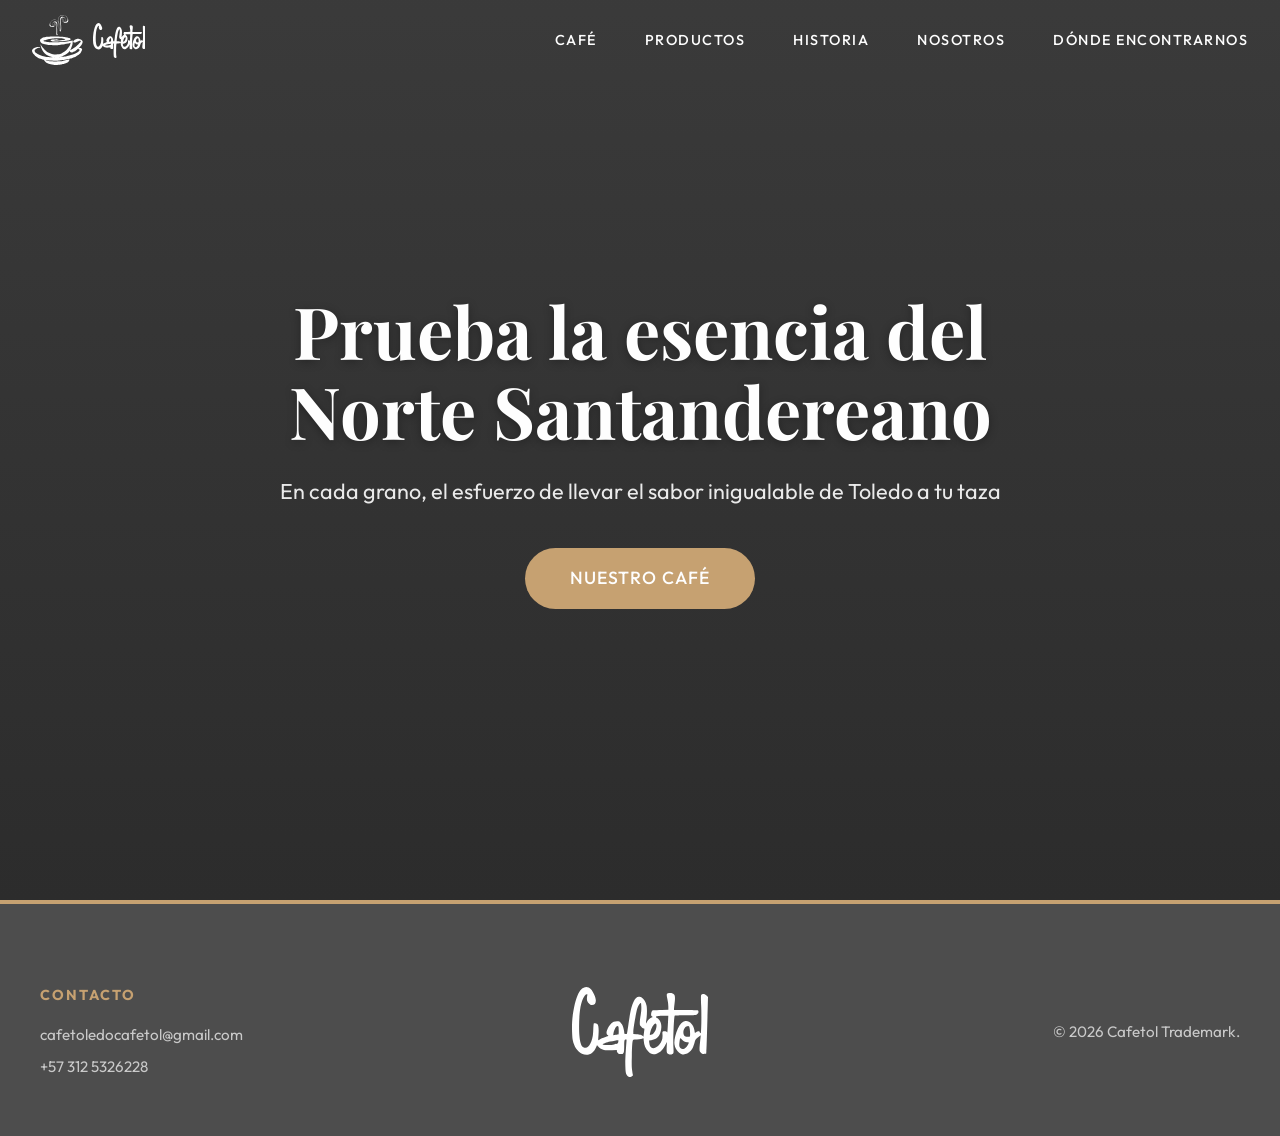
==== index.html @ 8caf1a65 "the whole site lol first commit" ====
<!DOCTYPE html>
<html lang="en">
<head>
    <meta charset="UTF-8">
    <meta name="viewport" content="width=device-width, initial-scale=1.0">
    <title>Cafetol - Inicio</title>
    <meta name="description" content="Discover the premium taste and rich history behind Cafetol coffee.">
    <link rel="preconnect" href="https://fonts.googleapis.com">
    <link rel="preconnect" href="https://fonts.gstatic.com" crossorigin>
    <link href="https://fonts.googleapis.com/css2?family=Outfit:wght@300;400;500;600&family=Playfair+Display:ital,wght@0,400;0,600;1,400&display=swap" rel="stylesheet">
    <link rel="stylesheet" href="styles.css">
</head>
<body>
    <header>
        <div class="header-container">
            <a href="index.html" class="logo">
               <svg class="logo-icon"
   version="1.1"
   id="svg1"
   
   
   viewBox="0 0 430.86771 425.19806"
   sodipodi:docname="vector_icon.svg"
   inkscape:version="1.4 (86a8ad7, 2024-10-11)"
   xmlns:inkscape="http://www.inkscape.org/namespaces/inkscape"
   xmlns:sodipodi="http://sodipodi.sourceforge.net/DTD/sodipodi-0.dtd"
   xmlns="http://www.w3.org/2000/svg"
   xmlns:svg="http://www.w3.org/2000/svg">
  <defs
     id="defs1" />
  <sodipodi:namedview
     id="namedview1"
     pagecolor="#ffffff"
     bordercolor="#000000"
     borderopacity="0.25"
     inkscape:showpageshadow="2"
     inkscape:pageopacity="0.0"
     inkscape:pagecheckerboard="0"
     inkscape:deskcolor="#d1d1d1"
     inkscape:zoom="0.63146779"
     inkscape:cx="323.05686"
     inkscape:cy="314.34699"
     inkscape:window-
     inkscape:window-
     inkscape:window-x="54"
     inkscape:window-y="-8"
     inkscape:window-maximized="1"
     inkscape:current-layer="g1" />
  <g
     inkscape:groupmode="layer"
     inkscape:label="Image"
     id="g1"
     transform="translate(-268.12152,-115.73236)">
    <path
       
       d="m 461,540.48537 c -6.325,-0.41198 -16.76151,-1.69722 -23.19225,-2.85609 -6.43074,-1.15886 -15.42644,-3.28665 -19.99044,-4.72842 -4.56399,-1.44176 -12.11012,-4.38251 -16.76916,-6.535 -4.65904,-2.15248 -8.71335,-4.25998 -9.00957,-4.68333 -0.29622,-0.42334 -2.11358,-1.74295 -4.03858,-2.93246 -1.925,-1.1895 -6.5375,-5.30043 -10.25,-9.1354 -3.7125,-3.83496 -6.75,-7.39537 -6.75,-7.91203 0,-0.51665 0.67238,-1.49739 1.49417,-2.17942 1.21006,-1.00426 4.10982,-0.56435 15.25,2.31348 7.56571,1.95445 17.58083,4.22747 22.25583,5.05117 4.675,0.82371 12.775,2.07998 18,2.79173 5.78302,0.78776 20.06406,1.30038 36.5,1.31018 16.03147,0.01 31.46866,-0.51411 38,-1.28905 6.05,-0.71783 17.525,-2.41988 25.5,-3.78234 7.975,-1.36245 22.6,-4.54734 32.5,-7.07752 9.9,-2.53018 19.37502,-4.80184 21.05559,-5.04812 1.95203,-0.28606 3.50473,0.0934 4.29919,1.05065 0.99876,1.20345 0.92643,2.4681 -0.36741,6.4238 -0.88605,2.70894 -2.4683,6.33506 -3.5161,8.05803 -1.0478,1.72297 -3.83248,4.53897 -6.18818,6.25778 -2.3557,1.71881 -7.43309,4.72256 -11.28309,6.67501 -3.85,1.95245 -11.44676,5.04994 -16.88169,6.88332 -5.43494,1.83337 -16.00994,4.65294 -23.5,6.26571 -7.49007,1.61276 -17.44331,3.40065 -22.11831,3.97308 -4.675,0.57243 -13.225,1.22383 -19,1.44755 -5.775,0.22372 -15.675,0.0697 -22,-0.34231 z m -34.5,-36.96665 c -7.7,-0.46926 -19.85,-1.57279 -27,-2.45229 -7.15,-0.8795 -17.95,-2.52082 -24,-3.64738 -6.05,-1.12655 -14.375,-2.93172 -18.5,-4.01148 -4.125,-1.07976 -11.775,-3.35164 -17,-5.04862 -5.225,-1.69698 -13.86718,-5.24976 -19.20484,-7.89507 -5.33767,-2.6453 -12.31267,-6.63099 -15.5,-8.85708 -3.18734,-2.22609 -7.20043,-5.29415 -8.91797,-6.81792 -1.71755,-1.52377 -4.0578,-4.57049 -5.20056,-6.77049 -1.14276,-2.2 -4.61261,-6.475 -7.71078,-9.5 -3.09817,-3.025 -6.44359,-6.625 -7.43426,-8 -0.99067,-1.375 -3.01466,-4.67717 -4.49776,-7.33816 -1.55189,-2.78442 -2.93327,-7.13188 -3.25422,-10.24166 -0.40262,-3.90103 -0.0542,-6.72184 1.253,-10.14473 1.00306,-2.6265 3.68333,-6.53298 6.00915,-8.75834 2.30915,-2.20941 7.15795,-5.48685 10.77511,-7.28321 3.61717,-1.79635 9.41312,-4.11929 12.8799,-5.16209 3.46678,-1.0428 8.55323,-2.3497 11.30323,-2.90421 2.75,-0.55452 9.05,-1.28969 14,-1.63371 6.49418,-0.45135 9.67407,-0.26472 11.42103,0.6703 1.33157,0.71269 2.60104,1.84171 2.82104,2.50893 0.22487,0.68195 -0.83517,1.47765 -2.42103,1.81729 -1.55157,0.33229 -6.64604,1.74208 -11.32104,3.13285 -4.675,1.39078 -11.875,4.27779 -16,6.41559 -4.125,2.1378 -9.8625,5.9545 -12.75,8.48157 -5.07446,4.44104 -5.24927,4.76762 -5.22804,9.76712 0.0121,2.84485 0.85105,6.99777 1.86437,9.22872 1.01332,2.23094 4.04094,5.94913 6.72804,8.26265 2.69981,2.32446 11.59659,7.52112 19.88563,11.6153 8.25,4.0749 19.725,8.99286 25.5,10.9288 5.775,1.93594 15,4.64144 20.5,6.01222 5.5,1.37079 13.6,3.16329 18,3.98335 4.4,0.82006 11.6,1.9737 16,2.56364 4.4,0.58994 12.275,1.50446 17.5,2.03226 5.225,0.52779 18.05,1.17481 28.5,1.43781 15.36866,0.3868 17.18433,0.30558 9.5,-0.42491 -5.225,-0.49671 -12.875,-1.62803 -17,-2.51405 -4.125,-0.88602 -10.65,-2.52643 -14.5,-3.64535 -3.85,-1.11892 -11.1456,-3.96984 -16.21244,-6.33538 -5.06685,-2.36554 -12.62183,-6.65789 -16.78886,-9.53855 -4.16703,-2.88066 -10.99882,-8.65678 -15.18177,-12.83581 -4.18294,-4.17903 -9.83183,-10.74824 -12.55308,-14.59824 -2.72126,-3.85 -6.89884,-11.05 -9.28351,-16 -2.38468,-4.95 -5.49997,-12.6 -6.92287,-17 -1.4229,-4.4 -3.22501,-11.375 -4.00468,-15.5 -0.77968,-4.125 -1.65239,-9.075 -1.93937,-11 -0.3696,-2.47925 -0.23898,-3.06254 0.44789,-2 0.53332,0.825 3.17721,5.22527 5.87532,9.77839 2.6981,4.55311 7.52863,11.94544 10.7345,16.42739 3.20588,4.48195 10.32887,12.68449 15.82887,18.22785 5.5,5.54337 13.825,12.83676 18.5,16.20753 4.675,3.37078 13.42062,8.66215 19.43472,11.75861 6.01409,3.09645 14.56409,6.77729 19,8.17963 4.4359,1.40233 11.21528,3.23961 15.06528,4.08284 3.85,0.84322 13.3,1.76507 21,2.04856 10.45734,0.38499 16.40395,0.0977 23.5,-1.13543 5.225,-0.90797 12.65,-2.58481 16.5,-3.72632 3.85,-1.14151 11.08117,-3.9808 16.06927,-6.30955 4.9881,-2.32874 12.1881,-6.27299 16,-8.76499 3.8119,-2.49201 10.51797,-7.63599 14.90237,-11.43107 4.38441,-3.79509 11.08009,-10.48739 14.8793,-14.8718 3.7992,-4.3844 9.4632,-11.79664 12.58665,-16.47164 3.12346,-4.675 7.09274,-11.04075 8.82063,-14.14611 1.72788,-3.10536 4.04285,-9.16416 5.14437,-13.46399 1.10151,-4.29984 1.86925,-7.9514 1.70607,-8.11458 -0.16317,-0.16317 -2.11572,0.34512 -4.33899,1.12953 -2.22326,0.78441 -10.95596,3.02101 -19.40598,4.97022 -8.45003,1.94921 -20.98869,4.44819 -27.86369,5.5533 -6.875,1.1051 -16.1,2.47752 -20.5,3.04982 -4.4,0.5723 -14.525,1.71989 -22.5,2.5502 -7.975,0.8303 -25.975,1.78666 -40,2.12523 -16.26575,0.39266 -30.56979,0.19274 -39.5,-0.55209 -7.7,-0.64222 -18.6489,-1.85166 -24.33089,-2.68765 -5.68198,-0.83598 -14.45698,-2.56928 -19.5,-3.85176 -5.04301,-1.28249 -12.87715,-3.7646 -17.4092,-5.51582 -4.53204,-1.75122 -10.36264,-4.61554 -12.95688,-6.36517 -2.85159,-1.92319 -5.97309,-5.28598 -7.89375,-8.50393 -1.74732,-2.92754 -3.46402,-7.11807 -3.81489,-9.31228 -0.35087,-2.19421 -0.18925,-5.64895 0.35916,-7.6772 0.5484,-2.02825 2.34753,-5.32253 3.99805,-7.32063 1.88389,-2.28059 6.08077,-5.13966 11.27468,-7.68074 4.6546,-2.27722 13.08537,-5.21356 19.27372,-6.71281 6.05,-1.46573 17.63349,-3.51904 25.74109,-4.56292 8.1076,-1.04387 25.4326,-2.36795 38.5,-2.94239 16.65301,-0.73207 31.08646,-0.72589 48.25891,0.0206 13.475,0.5858 31.44226,1.74329 39.92725,2.57221 8.48499,0.82892 21.47743,2.39622 28.87209,3.4829 7.39466,1.08667 17.10239,2.88945 21.57275,4.00617 4.47035,1.11672 9.90196,2.71826 12.07024,3.55898 2.16829,0.84072 5.17353,2.40526 6.67832,3.47677 2.38063,1.69515 2.71282,2.56291 2.55766,6.68114 -0.17242,4.57651 -0.33201,4.80923 -4.82837,7.04087 -2.55753,1.26936 -9.30753,3.1452 -15,4.16853 -5.69247,1.02334 -17.32494,2.56302 -25.84994,3.42152 -8.525,0.8585 -23.825,2.00567 -34,2.54926 -10.175,0.54359 -27.05,1.27478 -37.5,1.62487 -14.4565,0.48431 -22.58698,0.2436 -34,-1.00659 -8.25,-0.90372 -15.84696,-1.89985 -16.88213,-2.21364 -1.50723,-0.45688 -1.60683,-0.74488 -0.5,-1.44588 0.76017,-0.48145 2.95713,-0.92284 4.88213,-0.98087 3.5,-0.1055 3.5,-0.1055 0,-1.10546 -1.925,-0.54997 -4.0625,-1.46449 -4.75,-2.03225 -0.6875,-0.56777 -1.25,-1.58386 -1.25,-2.25798 0,-0.67413 1.6875,-1.95639 3.75,-2.84948 2.0625,-0.89308 7.45087,-2.29979 11.97416,-3.12601 4.52329,-0.82623 15.43745,-2.01611 24.2537,-2.64419 8.81625,-0.62807 18.95288,-0.82889 22.52584,-0.44626 4.46733,0.47841 6.4963,1.12019 6.4963,2.05483 0,0.84905 -1.59503,1.55834 -4.25,1.88994 -2.3375,0.29195 -11.37522,0.99327 -20.08383,1.5585 -8.70861,0.56523 -16.58361,1.44729 -17.5,1.96014 -1.44491,0.80863 -1.32465,1.06231 0.90552,1.91024 1.41444,0.53777 9.06444,1.28836 17,1.66797 8.63316,0.41297 20.25226,0.22663 28.92831,-0.46395 7.975,-0.63478 19.45,-1.82481 25.5,-2.6445 6.05,-0.81969 14.4875,-2.41857 18.75,-3.55306 4.2625,-1.13449 7.75,-2.39506 7.75,-2.80128 0,-0.40622 -1.6875,-1.45288 -3.75,-2.32592 -2.0625,-0.87304 -5.325,-2.03328 -7.25,-2.57831 -1.925,-0.54503 -7.85859,-1.747 -13.18575,-2.67104 -8.146,-1.413 -14.58431,-1.60306 -40.5,-1.19558 -19.6897,0.30958 -35.50751,1.075 -43.81425,2.12015 -7.15,0.8996 -18.4,2.54278 -25,3.65151 -6.6,1.10872 -18.75,3.63802 -27,5.62066 -8.25,1.98264 -17.05327,4.63427 -19.56281,5.8925 -2.50955,1.25823 -5.1071,2.94351 -5.77234,3.74507 -1.00593,1.21208 -0.44273,1.81782 3.34604,3.59875 2.50556,1.17776 7.57811,2.76555 11.27234,3.52844 3.69422,0.76289 10.76677,1.8892 15.71677,2.50292 4.95,0.61372 15.525,1.54853 23.5,2.07736 7.975,0.52883 28.70983,0.96818 46.0774,0.97634 17.83697,0.008 41.33426,-0.64406 54,-1.49938 12.33243,-0.83281 28.0476,-2.19552 34.9226,-3.02825 6.875,-0.83272 17.9,-2.41349 24.5,-3.51281 6.6,-1.09933 16.275,-3.10143 21.5,-4.44911 5.225,-1.34768 10.5855,-2.75709 11.91223,-3.13203 2.41223,-0.6817 2.41223,-0.6817 1.77007,11.26108 -0.35319,6.56853 -1.36486,15.75255 -2.24816,20.40893 -0.8833,4.65638 -2.86742,12.10667 -4.40915,16.5562 -1.54173,4.44952 -4.74634,12.32458 -7.12135,17.50012 -2.37501,5.17554 -5.35557,11.09758 -6.62347,13.16008 -1.26789,2.0625 -2.06338,3.75 -1.76775,3.75 0.29563,0 3.76677,-1.62623 7.71365,-3.61385 3.94688,-1.98762 10.79814,-5.85704 15.22504,-8.59873 4.42689,-2.74169 11.19889,-7.28404 15.04889,-10.09411 3.85,-2.81008 10.15,-7.75125 14,-10.98039 3.85,-3.22914 13.21631,-12.02305 20.81403,-19.54204 7.59772,-7.51899 14.73051,-15.14729 15.85066,-16.95178 1.35198,-2.17797 1.82531,-4.12281 1.40803,-5.78537 -0.34572,-1.37746 -1.68034,-2.90435 -2.96584,-3.3931 -1.34751,-0.51232 -3.98234,-0.51864 -6.22207,-0.0149 -2.13664,0.48053 -9.23577,3.41763 -15.77583,6.52689 -7.17428,3.41078 -14.92852,6.28128 -19.54867,7.23662 -6.5748,1.35952 -8.33322,1.39429 -12.43504,0.24585 -2.89815,-0.81143 -5.38426,-2.26381 -6.3202,-3.69223 -1.326,-2.02373 -1.3544,-2.80953 -0.20211,-5.59141 0.73739,-1.78022 2.90265,-4.96564 4.81168,-7.07871 1.90903,-2.11307 5.40455,-5.17228 7.76781,-6.79825 2.36326,-1.62597 7.114,-4.01084 10.55719,-5.29971 3.4432,-1.28888 8.99562,-2.65568 12.33871,-3.03735 4.58042,-0.52293 8.21362,-0.18682 14.74292,1.36389 4.76551,1.13181 10.80526,3.15204 13.42165,4.48941 2.61639,1.33737 6.72814,4.13175 9.1372,6.20974 2.40907,2.07798 4.99657,5.25351 5.75,7.05673 0.75344,1.80322 1.36501,4.98053 1.35906,7.0607 -0.006,2.08016 -0.64163,5.86045 -1.4126,8.40063 -0.77098,2.54019 -2.38716,6.59019 -3.59151,9 -1.20435,2.40982 -4.20141,7.38782 -6.66013,11.06223 -2.45871,3.6744 -8.03838,10.49429 -12.39927,15.15531 -7.92889,8.47458 -7.92889,8.47458 -2.02645,7.93937 3.24634,-0.29437 7.53168,-0.22957 9.52299,0.14401 1.9913,0.37357 5.175,2.04404 7.07488,3.71216 1.89988,1.66811 3.88615,4.59685 4.41393,6.50831 0.68967,2.49779 0.58262,4.54382 -0.38059,7.27384 -0.7371,2.08916 -2.50798,6.35156 -3.9353,9.472 -1.42732,3.12044 -2.59513,5.94055 -2.59513,6.2669 0,0.32636 -1.99008,3.38222 -4.42239,6.7908 -2.43231,3.40858 -7.06492,8.64073 -10.29467,11.62699 -3.22976,2.98626 -9.67718,7.95623 -14.32761,11.04438 -4.65043,3.08814 -11.60533,7.19507 -15.45533,9.1265 -3.85,1.93143 -10.375,4.89641 -14.5,6.58884 -4.125,1.69243 -11.325,4.46476 -16,6.16074 -4.675,1.69597 -15.025,4.81251 -23,6.92564 -7.975,2.11312 -17.875,4.55367 -22,5.42343 -4.125,0.86976 -12.675,2.47494 -19,3.56707 -6.325,1.09212 -14.875,2.45845 -19,3.03628 -4.125,0.57783 -15.07898,1.73009 -24.34218,2.56058 -9.2632,0.83049 -27.4882,1.69891 -40.5,1.92981 -13.0118,0.2309 -29.95782,0.0359 -37.65782,-0.43337 z m 64.76903,-28.65627 c -0.67703,-0.27392 -2.02703,-0.2906 -3,-0.0371 -0.97297,0.25354 -0.41903,0.47766 1.23097,0.49804 1.65,0.0204 2.44606,-0.18707 1.76903,-0.46099 z m 38.51366,-3.85582 c 9.50548,-1.33589 23.91827,-3.78818 32.02842,-5.44955 8.11015,-1.66136 22.0051,-5.02871 30.87767,-7.483 8.87257,-2.45429 21.68478,-6.56782 28.47158,-9.14119 6.7868,-2.57337 15.93964,-6.47599 20.33964,-8.67248 4.4,-2.19649 10.925,-5.89626 14.5,-8.22171 3.575,-2.32546 8.46515,-6.20635 10.86701,-8.62421 2.40185,-2.41785 4.98935,-5.84415 5.75,-7.61398 0.76064,-1.76984 1.38299,-3.44578 1.38299,-3.72432 0,-0.27855 -1.4625,-1.24564 -3.25,-2.1491 -1.7875,-0.90346 -4.2625,-2.56845 -5.5,-3.69999 -1.2375,-1.13154 -2.25,-2.90708 -2.25,-3.94565 0,-1.48397 -1.35823,-0.73604 -6.34309,3.49292 -3.48869,2.95967 -10.12619,8.09384 -14.75,11.40926 -4.6238,3.31542 -11.37706,7.67311 -15.00725,9.68376 -3.63018,2.01066 -9.21313,4.55467 -12.40655,5.65337 -3.19342,1.09869 -7.64826,1.96339 -9.89966,1.92155 -2.2514,-0.0418 -5.66845,-0.6333 -7.59345,-1.31435 -2.2928,-0.81117 -4.11965,-2.42328 -5.29653,-4.67392 -1.23057,-2.35331 -1.63375,-4.69579 -1.2798,-7.43565 0.44111,-3.41465 0.33817,-3.7224 -0.70347,-2.10303 -0.67111,1.04333 -3.73135,5.09333 -6.80054,9 -3.06918,3.90666 -7.78327,9.06528 -10.47574,11.46359 -2.69248,2.39831 -7.60633,6.28094 -10.91967,8.62807 -3.31334,2.34712 -9.84925,6.2952 -14.52425,8.77351 -4.675,2.47831 -13.675,6.40267 -20,8.72079 -6.325,2.31812 -16.45,5.30381 -22.5,6.63486 -11,2.4201 -11,2.4201 -1.5,1.85972 5.225,-0.30821 17.27721,-1.65338 26.78269,-2.98927 z M 592,416.01839 c 0,-0.275 -0.225,-0.5 -0.5,-0.5 -0.275,0 -0.5,0.225 -0.5,0.5 0,0.275 0.225,0.5 0.5,0.5 0.275,0 0.5,-0.225 0.5,-0.5 z m -112.27628,-127.75 c -0.9122,-0.6875 -2.43611,-3.05 -3.38647,-5.25 -1.31658,-3.04778 -1.82493,-7.72817 -2.13542,-19.66095 -0.29239,-11.23685 0.21574,-22.2102 1.79871,-38.84478 1.27841,-13.43395 1.93298,-25.35184 1.55648,-28.33905 -0.35736,-2.83537 -1.86638,-7.39343 -3.35338,-10.12901 -1.78261,-3.2794 -4.0663,-5.74361 -6.70364,-7.23355 -2.2,-1.24287 -5.40592,-2.26717 -7.12427,-2.27621 -1.71835,-0.009 -4.98803,0.64112 -7.26594,1.44481 -2.27791,0.8037 -5.68576,2.639 -7.57298,4.07846 -1.95921,1.49436 -4.13973,4.47213 -5.08253,6.94082 -0.93262,2.44204 -1.35677,5.25134 -0.97462,6.45537 0.37212,1.17246 1.62629,3.01652 2.78703,4.09792 1.28935,1.20121 3.49604,1.96021 5.67187,1.95085 1.95879,-0.008 4.06661,-0.34592 4.68403,-0.75 0.61742,-0.40407 2.71697,-3.91058 4.66566,-7.79224 1.94869,-3.88166 4.20835,-7.60969 5.02146,-8.28452 1.18416,-0.98276 1.79052,-0.91483 3.04666,0.3413 0.86254,0.86254 2.0327,3.24058 2.60037,5.28452 0.56766,2.04394 1.03462,4.4488 1.03768,5.34413 0.003,0.89533 -0.63778,3.14533 -1.4241,5 -0.78633,1.85467 -3.82383,5.71698 -6.75,8.58292 -3.1618,3.09671 -7.14603,5.85561 -9.82032,6.80015 -2.475,0.87414 -7.425,1.63292 -11,1.68617 -3.575,0.0533 -8.49278,-0.51459 -10.92841,-1.26188 -2.43562,-0.74729 -5.89333,-2.82364 -7.68379,-4.6141 -2.32925,-2.32925 -3.45176,-4.56486 -3.94562,-7.85813 -0.37962,-2.53151 -0.1872,-7.1588 0.4276,-10.28287 0.6148,-3.12407 2.77843,-8.93254 4.80807,-12.9077 2.02963,-3.97516 5.59505,-9.40505 7.92314,-12.06641 2.32809,-2.66136 6.86003,-6.23908 10.07097,-7.9505 3.21094,-1.71141 8.90662,-3.64602 12.65707,-4.29913 5.27409,-0.91845 8.21822,-0.91676 12.99498,0.007 3.3968,0.65721 8.70383,2.31889 11.79342,3.69261 3.08959,1.37373 7.43352,4.37551 9.65319,6.67062 2.21966,2.29511 4.97932,5.96626 6.13257,8.15812 1.15324,2.19185 2.09681,4.62935 2.09681,5.41666 0,0.78732 0.24643,1.18505 0.54761,0.88387 0.30119,-0.30119 -0.64113,-5.21369 -2.09404,-10.91667 -1.73712,-6.81854 -2.65867,-13.1413 -2.69134,-18.46524 -0.0407,-6.62765 0.41361,-9.10814 2.50445,-13.67515 1.40478,-3.06842 4.45895,-7.64543 6.78705,-10.17113 2.43897,-2.64597 6.82099,-5.82673 10.3396,-7.50518 3.35867,-1.60216 9.07377,-3.45917 12.70023,-4.12671 4.84988,-0.89273 8.44653,-0.93867 13.60044,-0.17372 3.85379,0.57198 9.58419,2.30195 12.73421,3.84437 3.48709,1.70746 7.81965,5.06436 11.07652,8.58215 2.94205,3.17777 7.14602,9.36774 9.34216,13.75548 2.19613,4.38775 4.53001,10.56464 5.1864,13.72643 0.90931,4.38011 0.91932,6.97353 0.0421,10.89349 -0.73192,3.27054 -2.13934,6.06883 -3.86336,7.6813 -1.49161,1.3951 -4.28701,3.37369 -6.21201,4.39689 -2.66611,1.41712 -5.6443,1.86006 -12.5,1.85911 -7.20822,-0.001 -9.97008,-0.4478 -13.87264,-2.24422 -2.67996,-1.23363 -7.11834,-4.56067 -9.86307,-7.39343 -2.74473,-2.83275 -5.61454,-6.64419 -6.37736,-8.46986 C 522.62412,161.07635 522,158.20024 522,156.51067 c 0,-1.68958 0.89357,-4.8235 1.98571,-6.96427 1.09214,-2.14077 2.382,-4.13724 2.86635,-4.43658 0.48436,-0.29935 1.57739,0.23262 2.42898,1.18215 0.85158,0.94953 3.2227,5.21392 5.26916,9.47642 3.16646,6.5953 4.11037,7.77317 6.33532,7.90552 1.43796,0.0855 3.73948,0.0696 5.11448,-0.0354 1.375,-0.10503 3.5125,-1.32511 4.75,-2.71128 1.2711,-1.42382 2.25,-3.82286 2.25,-5.51422 0,-1.64664 -0.65201,-4.25475 -1.44892,-5.79579 -0.7969,-1.54104 -2.99959,-4.16341 -4.89487,-5.82748 -1.89527,-1.66407 -5.5146,-3.81561 -8.04296,-4.7812 -2.99901,-1.14534 -6.01516,-1.56541 -8.67664,-1.20843 -2.24379,0.30096 -5.83856,1.7112 -7.98836,3.13388 -2.14981,1.42267 -4.83639,4.40503 -5.97019,6.62745 -1.1338,2.22243 -2.50722,6.45215 -3.05204,9.39939 -0.75633,4.09132 -0.47575,10.64416 1.1864,27.70811 1.19735,12.29222 2.22438,30.2245 2.28229,39.8495 0.0877,14.58341 -0.20578,18.44749 -1.76119,23.18511 -1.02657,3.12681 -2.89159,6.64816 -4.1445,7.82521 -1.25292,1.17705 -2.48828,1.76875 -2.74527,1.31488 -0.25698,-0.45386 -0.75257,-2.02107 -1.10132,-3.48267 -0.48068,-2.01455 -1.10315,-2.53481 -2.57291,-2.15046 -1.58528,0.41456 -2.14802,-0.2699 -3.08607,-3.75355 -0.78468,-2.91407 -0.93139,-9.34526 -0.46422,-20.34954 0.41338,-9.73735 0.24644,-20.62897 -0.42288,-27.58898 -0.60825,-6.325 -1.47054,-12.83844 -1.9162,-14.4743 -0.60536,-2.22207 -0.83037,-0.9575 -0.88966,5 -0.0571,5.73718 -1.12378,12.04214 -3.80221,22.4743 -3.72283,14.5 -3.72283,14.5 -4.22946,41.5 -0.27865,14.85 -0.90774,27.77074 -1.39798,28.71276 -0.49024,0.94202 -1.50585,1.47695 -2.25692,1.18874 -0.86612,-0.33236 -1.75587,0.59562 -2.43272,2.53724 -0.58694,1.68369 -1.22956,3.06126 -1.42805,3.06126 -0.19849,0 -1.10724,-0.5625 -2.01943,-1.25 z m 8.18403,-32.25 c -0.0475,-11.55 0.42794,-24.15 1.05644,-28 0.6285,-3.85 2.32972,-11.5 3.78048,-17 1.81231,-6.87067 2.65522,-12.65994 2.69358,-18.5 0.038,-5.78185 -0.52977,-10.18256 -1.77541,-13.76154 -1.114,-3.20077 -3.74872,-7.35957 -6.72693,-10.61821 -3.027,-3.31202 -6.9073,-6.25771 -10.1658,-7.71727 -4.51674,-2.02316 -6.84258,-2.35824 -16.27011,-2.34396 -9.73228,0.0147 -11.63386,0.31511 -16.5,2.60637 -3.025,1.42434 -7.3,4.1689 -9.5,6.09902 -2.2,1.93012 -5.45444,5.93129 -7.23208,8.89149 -1.77765,2.96019 -3.70035,7.8486 -4.27267,10.86313 -0.57231,3.01453 -0.74238,7.50597 -0.37791,9.98097 0.50826,3.45149 1.62029,5.45989 4.77266,8.61972 3.14283,3.15027 5.35702,4.3857 9.40922,5.25 2.91457,0.62165 6.30753,1.13028 7.5399,1.13028 1.23238,0 4.82642,-0.6735 7.98676,-1.49667 3.16034,-0.82316 7.06276,-2.47013 8.67205,-3.65992 1.60928,-1.1898 3.61809,-3.62181 4.46402,-5.40447 0.84593,-1.78266 1.53805,-4.42515 1.53805,-5.87219 0,-1.44705 -0.67504,-4.2466 -1.5001,-6.22123 -1.2364,-2.95913 -1.75413,-3.37942 -2.9452,-2.39092 -0.7948,0.65962 -2.20111,3.52719 -3.12514,6.37236 -0.92403,2.84517 -2.5802,6.16219 -3.68039,7.37116 -1.10018,1.20897 -3.29226,2.48189 -4.87129,2.8287 -1.57903,0.34681 -4.3526,0.14158 -6.1635,-0.45607 -1.82071,-0.60089 -4.05737,-2.38138 -5.00347,-3.98299 -0.941,-1.59299 -1.71091,-4.08234 -1.71091,-5.53189 0,-1.44955 0.90122,-4.40209 2.00271,-6.56119 1.1015,-2.15911 3.914,-5.79552 6.25,-8.08092 2.33601,-2.2854 6.20898,-5.04374 8.60659,-6.12966 2.41387,-1.09327 6.44362,-1.95825 9.02981,-1.93821 2.56878,0.0199 5.79227,0.46267 7.16332,0.98394 1.37105,0.52127 3.88426,2.37097 5.58491,4.11043 1.70065,1.73947 3.82797,5.44118 4.72737,8.22604 1.0214,3.16256 1.63529,8.4686 1.63529,14.13423 0,4.98898 -0.94618,17.4248 -2.10263,27.63517 -1.51693,13.39315 -1.99169,22.60332 -1.70437,33.0643 0.34258,12.47306 0.70266,15.0812 2.57589,18.65775 1.1977,2.28677 2.75217,4.35385 3.45437,4.59353 0.72367,0.247 1.60034,-0.68771 2.02376,-2.15776 0.41086,-1.42644 0.70819,-12.04352 0.66073,-23.59352 z m 19.86544,-11.64791 c 1.52107,-2.95573 2.62478,-7.5169 3.22376,-13.32252 0.54568,-5.28898 0.54818,-13.90209 0.006,-21.48506 -0.49752,-6.96137 -1.64814,-18.70671 -2.55693,-26.10077 -1.07736,-8.76552 -1.49105,-17.61957 -1.18882,-25.44374 0.30505,-7.89739 1.00793,-13.23249 2.05588,-15.605 0.8758,-1.98274 3.14998,-4.97261 5.05375,-6.64414 1.90377,-1.67153 5.13123,-3.59024 7.17214,-4.2638 2.16584,-0.71479 5.60257,-0.96535 8.2548,-0.60182 2.49924,0.34256 6.53685,1.79068 8.97247,3.21805 2.43562,1.42737 6.21988,4.44122 8.40947,6.69744 2.1896,2.25623 4.65825,5.41173 5.4859,7.01224 0.82766,1.6005 1.50483,4.83089 1.50483,7.17865 0,2.34775 -0.57575,5.19056 -1.27944,6.31734 -0.70369,1.12679 -2.33737,2.53073 -3.63039,3.11987 -1.29302,0.58914 -4.06909,1.07117 -6.16903,1.07117 -2.25447,0 -4.82043,-0.78844 -6.26563,-1.92524 -1.34615,-1.05888 -3.69558,-5.10626 -5.22095,-8.99419 -1.52538,-3.88792 -3.1941,-7.32895 -3.70828,-7.64673 -0.51417,-0.31778 -1.60043,1.01515 -2.41391,2.96207 -0.81347,1.94692 -1.47736,5.2418 -1.4753,7.32197 0.002,2.08016 0.88449,5.22661 1.96096,6.99209 1.07647,1.76549 3.73518,4.38658 5.90823,5.82464 2.29807,1.52079 6.6606,3.07878 10.42771,3.72406 4.93849,0.84593 7.79465,0.81447 12.02595,-0.13245 3.05209,-0.68303 6.99831,-2.22835 8.76938,-3.43405 1.77108,-1.20569 4.14049,-3.43452 5.26538,-4.95294 1.40966,-1.90285 2.17332,-4.77232 2.45741,-9.23385 0.31908,-5.01105 -0.12209,-7.9979 -1.95329,-13.22423 -1.8778,-5.35934 -3.63052,-8.04373 -8.50174,-13.02089 -4.0467,-4.13471 -8.13303,-7.16288 -12,-8.89257 -4.43306,-1.98291 -8.07415,-2.74453 -14.92336,-3.12157 -6.78436,-0.37347 -10.53676,-0.0693 -14.94123,1.2111 -3.23487,0.94041 -7.78602,3.02011 -10.11366,4.62157 -2.32764,1.60145 -5.62572,4.60137 -7.32908,6.66647 -1.70335,2.06511 -4.05688,6.22974 -5.23006,9.25474 -1.59703,4.11787 -2.14178,7.76166 -2.16776,14.5 -0.0266,6.90231 0.70511,11.91345 3.13941,21.5 1.74576,6.875 3.62147,15.65 4.16825,19.5 0.54678,3.85 1.00306,16.97569 1.01395,29.16821 0.0109,12.19252 0.30025,22.89904 0.64302,23.79226 0.34276,0.89323 1.12132,1.45802 1.73012,1.25508 0.6088,-0.20293 2.14774,-2.39149 3.41986,-4.86346 z"
       id="path1"
       sodipodi:nodetypes="[base64]" />
  </g>
</svg>
               <svg class="logo-text-filled-svg"
   version="1.1"
   id="svg1"
   
   
   viewBox="0 0 421.08679 280.25742"
   sodipodi:docname="logo_filled.png"
   inkscape:version="1.4 (86a8ad7, 2024-10-11)"
   xmlns:inkscape="http://www.inkscape.org/namespaces/inkscape"
   xmlns:sodipodi="http://sodipodi.sourceforge.net/DTD/sodipodi-0.dtd"
   xmlns="http://www.w3.org/2000/svg"
   xmlns:svg="http://www.w3.org/2000/svg">
  <defs
     id="defs1" />
  <sodipodi:namedview
     id="namedview1"
     pagecolor="#ffffff"
     bordercolor="#000000"
     borderopacity="0.25"
     inkscape:showpageshadow="2"
     inkscape:pageopacity="0.0"
     inkscape:pagecheckerboard="0"
     inkscape:deskcolor="#d1d1d1"
     inkscape:zoom="1.2953721"
     inkscape:cx="193.76672"
     inkscape:cy="123.13064"
     inkscape:window-
     inkscape:window-
     inkscape:window-x="54"
     inkscape:window-y="-8"
     inkscape:window-maximized="1"
     inkscape:current-layer="g1" />
  <g
     inkscape:groupmode="layer"
     inkscape:label="Image"
     id="g1"
     transform="translate(-48.12318,-9.9993268)">
    <path
       
       d="m 220.10044,286.76413 c -5.19347,-5.51787 -6.26841,-10.44644 -6.84202,-31.37065 -0.45412,-16.56553 0.56051,-38.77431 3.3922,-74.25 0.6133,-7.68349 0.59807,-7.74987 -1.77516,-7.73469 -4.57331,0.0293 -4.7116,0.57551 -5.06101,19.99255 -0.29785,16.55142 -0.54997,18.85946 -2.40235,21.99214 -2.01714,3.41132 -2.22857,3.49965 -8.34425,3.48633 -5.80983,-0.0127 -6.48993,-0.2546 -9.18042,-3.26578 -1.85477,-2.07586 -2.90575,-4.34961 -2.90575,-6.28651 v -3.03441 l -14.79318,0.68885 c -23.24885,1.08261 -33.30844,-1.5507 -42.01756,-10.99898 -2.32675,-2.52423 -4.38505,-4.5895 -4.574,-4.5895 -0.18895,0 -1.14998,2.1375 -2.13562,4.75 -8.19066,21.70987 -26.25081,30.51573 -44.66249,21.77677 C 64.64646,211.20293 54.41599,195.88913 50.38859,175.39348 48.1888,164.19861 47.38729,130.66767 48.90121,113.16945 51.72225,80.563319 59.49046,47.136795 68.27626,29.798865 78.6818,9.264516 94.58369,4.064429 106.7865,17.205609 c 7.22333,7.778787 15.19518,26.044201 15.19518,34.815779 0,9.35376 -4.21998,14.372092 -12.08566,14.372092 -4.25351,0 -5.01566,-0.400911 -9.13582,-4.805692 -6.8001,-7.269859 -7.85633,-12.684203 -5.15873,-26.444308 0.44385,-2.264045 0.18522,-2.75 -1.46361,-2.75 -7.96449,0 -17.10697,21.218213 -21.11307,49 -2.86752,19.88591 -3.82429,58.24385 -1.98298,79.5 1.89093,21.82895 5.67202,33.30238 12.0466,36.55445 6.39546,3.26272 10.32355,2.64108 15.31691,-2.42399 5.08374,-5.15674 8.53487,-12.05889 12.12244,-24.24452 2.19843,-7.46719 2.74054,-11.85877 3.39537,-27.50547 0.42858,-10.24074 1.12543,-19.17967 1.54854,-19.86428 1.20552,-1.95057 8.43944,-0.54131 11.15362,2.17288 3.78216,3.78216 4.94355,15.3044 3.4724,34.44991 -0.65975,8.58595 -0.98166,15.8287 -0.71535,16.09501 0.2663,0.26631 1.7476,-0.40614 3.29176,-1.49431 4.61061,-3.24911 10.31581,-5.84131 19.30758,-8.77256 4.675,-1.52401 8.64368,-2.88375 8.81929,-3.02164 0.67449,-0.52964 -2.35849,-4.44548 -3.44321,-4.44548 -1.24071,0 -2.3407,-3.15453 -2.36243,-6.77498 -0.0216,-3.59625 3.60255,-12.95182 7.17204,-18.5144 4.52176,-7.04654 10.06772,-12.46931 15.07914,-14.74419 4.82766,-2.19146 14.0625,-2.55285 17.40207,-0.68099 2.63944,1.47942 7.88002,7.94201 10.35074,12.76436 2.07384,4.0477 4.98236,17.1287 4.98236,22.40804 0,3.45701 0.0947,3.54216 3.94098,3.54216 2.16754,0 4.17124,-0.37256 4.45266,-0.82791 0.28143,-0.45535 2.3636,-14.06785 4.62706,-30.25 5.72025,-40.895691 9.42532,-56.793897 16.52838,-70.92209 4.6501,-9.249174 9.02026,-13.156117 15.40184,-13.769306 4.28359,-0.411599 5.68048,-0.07862 9.06424,2.16064 7.02339,4.647859 12.65708,14.104162 15.07048,25.296185 1.72924,8.0193 1.52285,27.447784 -0.44373,41.770941 -2.13788,15.57077 -2.06988,16.05636 1.32738,9.4791 3.31087,-6.41 9.20615,-12.14833 14.41605,-14.03226 4.28078,-1.54795 4.43346,-2.13878 1.11466,-4.31334 -2.0559,-1.34708 -2.5,-2.44043 -2.5,-6.154851 0,-2.55849 0.87593,-6.233751 2.02032,-8.476947 1.9023,-3.728818 2.29662,-3.968075 6.75,-4.09561 2.60133,-0.0745 13.72968,-0.411997 24.72968,-0.75 l 20,-0.614552 -0.10236,-10 c -0.0692,-6.756767 -0.97312,-14.035311 -2.78723,-22.44225 -3.1048,-14.388274 -2.8481,-17.43064 1.60159,-18.981809 7.59499,-2.647629 16.18044,-0.658417 19.58691,4.538207 2.70133,4.120927 2.87511,11.353886 0.6931,28.847845 -0.82061,6.579096 -1.49201,13.415629 -1.49201,15.192296 v 3.230303 l 35.75,0.3256 c 19.6625,0.17908 36.54138,0.704683 37.50863,1.168005 4.31288,2.065916 3.02161,8.862829 -2.45663,12.931071 -2.53514,1.882652 -4.65758,2.032582 -35.16243,2.484022 -17.85543,0.26423 -32.92244,0.7635 -33.48224,1.10947 -2.41145,1.49037 -5.40357,77.13873 -3.93508,99.48888 0.63453,9.65738 0.59361,14.9816 -0.12971,16.87629 -1.79597,4.70451 -9.0619,6.14492 -15.50303,3.07336 -5.36698,-2.55933 -5.96617,-5.1768 -5.18077,-22.63117 l 0.68441,-15.21012 -2.97083,6.17964 c -8.61127,17.9123 -16.69575,26.46888 -28.77294,30.45317 -10.8713,3.58646 -18.59643,1.71233 -25.94769,-6.29496 -8.70468,-9.48148 -13.08665,-20.09233 -14.08066,-34.09604 -0.56405,-7.94635 -0.77467,-8.64391 -2.22207,-7.3595 -2.69264,2.38944 -9.14644,3.60627 -19.15783,3.61211 -6.07471,0.004 -10.17225,0.4612 -11.24169,1.25558 -2.45391,1.82278 -3.53337,14.77205 -4.3139,51.75 -0.67149,31.81274 -0.56829,33.65336 3.1834,56.77639 0.49801,3.06942 0.25995,3.39967 -3.76868,5.22804 -6.26532,2.84348 -8.77134,2.52062 -12.6815,-1.63378 z m 88.47814,-89.31283 c 2.8033,-1.60787 7.0783,-5.13056 9.5,-7.82819 8.34838,-9.2996 11.20572,-18.189 10.18494,-31.68611 -0.52059,-6.88343 -0.36725,-8.0079 1.25364,-9.19312 3.47504,-2.54101 12.53427,-0.63865 13.70798,2.87856 0.41074,1.23084 1.00923,-8.24537 2.39866,-37.97896 l 0.66589,-14.25 -14.904,0.006 c -15.14329,0.006 -21.25483,0.90482 -23.35568,3.43619 -0.94315,1.13642 -0.53062,1.71736 2.14176,3.01606 4.54218,2.20737 5.88845,3.41223 8.98609,8.04217 6.82034,10.19414 7.54238,25.51507 1.89286,40.16476 -4.93483,12.79642 -12.73243,18.82494 -27.72652,21.43605 l -6.60824,1.15077 0.58827,6.29961 c 1.52373,16.31725 9.10481,21.48666 21.27435,14.50663 z m -130.31133,-8.65391 c 11.3156,-2.14988 12.3992,-2.81616 13.19341,-8.11232 0.36908,-2.46119 0.44722,-4.69872 0.17364,-4.9723 -0.77962,-0.77963 -14.11495,1.46001 -25.65262,4.30831 -10.26829,2.53492 -23.84758,7.85816 -22.77692,8.92881 1.1186,1.11861 13.54955,2.20722 20.27692,1.7757 3.85,-0.24695 10.50351,-1.11464 14.78557,-1.9282 z m 93.89538,-46.40391 c 0.23086,-2.53253 -0.0551,-3.42135 -1.03451,-3.21548 -2.73716,0.57535 -5.15654,-1.01088 -9.10441,-5.96919 -3.87296,-4.86425 -4.04203,-5.37582 -4.04203,-12.2306 0,-3.9347 1.15994,-14.11342 2.57763,-22.61937 2.01873,-12.111989 2.49281,-17.900431 2.18641,-26.695623 -0.21518,-6.176645 -0.70189,-11.54092 -1.08158,-11.92061 -1.30089,-1.30089 -5.96546,4.150514 -8.68574,10.150873 -3.2034,7.066012 -4.89005,14.024521 -8.96832,37 C 239.94874,129.77357 238.02205,143.75281 238,150.5 l -0.0183,5.60652 9.25,0.68569 c 5.0875,0.37712 11.05,1.15693 13.25,1.73289 4.39246,1.14996 8.43163,4.33224 8.62176,6.79269 0.11556,1.49549 2.37996,-15.47293 3.05919,-22.92431 z m -79.94626,14.57686 c 0.87845,-1.28758 0.79651,-17.8177 -0.10944,-22.07686 -0.9381,-4.41036 -4.0953,-4.43708 -7.93218,-0.0671 -3.12483,3.55899 -6.78605,13.40741 -7.85098,21.11856 l -0.55951,4.05144 7.85871,-0.97458 c 4.32229,-0.53602 8.18932,-1.45917 8.5934,-2.05144 z m 103.09412,1.05911 c 6.87109,-2.87092 13.33565,-14.23695 14.36463,-25.25597 0.89316,-9.56465 -2.1408,-12.06027 -7.72142,-6.35137 -3.14261,3.21484 -6.20741,8.65075 -8.66804,15.37413 -1.62994,4.4536 -4.21114,14.33925 -4.26836,16.34724 -0.0464,1.62673 2.22549,1.58557 6.29319,-0.11403 z m 92.67119,61.24022 c -12.0803,-3.60929 -23,-20.38494 -23,-35.33429 0,-11.56629 4.55376,-30.09638 10.71963,-43.62018 6.98162,-15.31302 14.19187,-22.88623 23.24569,-24.41586 12.66915,-2.14044 25.26768,10.67567 28.2231,28.7105 0.65647,4.006 1.30896,7.44747 1.44998,7.64771 0.14102,0.20023 1.77211,-0.57269 3.62464,-1.71762 1.85254,-1.14493 5.02615,-2.28732 7.05248,-2.53865 3.2281,-0.40039 3.7583,-0.16186 4.28247,1.9266 0.32903,1.31096 1.16931,2.85752 1.8673,3.43679 0.97532,0.80945 1.41281,0.18241 1.89008,-2.70898 1.44513,-8.75478 1.8756,-58.838437 0.71281,-82.93218 -0.6681,-13.843484 -0.90981,-27.203328 -0.53713,-29.688544 0.58104,-3.874625 1.11116,-4.669712 3.71985,-5.579106 4.4006,-1.534058 9.67896,0.206663 14.18791,4.678951 l 3.78948,3.758669 -0.52182,20 c -2.90211,111.23204 -3.85632,143.08245 -4.47889,149.5 l -0.72758,7.5 -4.41979,0.31579 c -6.32936,0.45224 -8.50579,-0.34267 -12.51257,-4.57004 -3.34881,-3.53318 -3.55078,-4.13152 -3.55897,-10.54357 -0.005,-3.7388 0.63759,-12.7388 1.42746,-20 0.78987,-7.2612 1.63432,-15.33723 1.87655,-17.94673 l 0.44042,-4.74454 -5.12655,3.66962 c -9.66292,6.91678 -12.25178,10.42357 -13.89331,18.81947 -0.3226,1.65 -2.01828,6.95455 -3.76818,11.78789 -2.43894,6.73654 -4.33749,10.05259 -8.13326,14.20577 -7.96161,8.71127 -19.28603,12.93579 -27.8318,10.38253 z m 7.87481,-17.31145 c 5.02069,-2.5963 11.60951,-10.96468 13.52076,-17.17254 0.59215,-1.92333 0.1755,-2.15666 -4.7608,-2.66613 -7.01641,-0.72416 -10.51281,-2.61228 -16.30579,-8.80545 -5.60894,-5.99641 -5.53472,-6.08197 -7.36979,8.49701 -0.93753,7.44839 -0.95377,10.65708 -0.0689,13.61055 2.09468,6.99144 8.60936,9.83328 14.98451,6.53656 z m 16.92519,-37.76474 c 2.17108,-2.17108 0.68733,-26.15238 -1.91944,-31.02318 -1.96041,-3.66305 -9.27846,-1.38915 -13.66175,4.24503 -6.59023,8.47093 -5.2852,23.93593 2.28119,27.03279 3.07836,1.25995 11.95537,1.08999 13.3,-0.25464 z"
       id="path1" />
  </g>
</svg>
               <svg class="logo-text-svg"
   version="1.1"
   id="svg1"
   
   
   viewBox="0 0 420.83133 280.29999"
   sodipodi:docname="vector_text.svg"
   inkscape:version="1.4 (86a8ad7, 2024-10-11)"
   xmlns:inkscape="http://www.inkscape.org/namespaces/inkscape"
   xmlns:sodipodi="http://sodipodi.sourceforge.net/DTD/sodipodi-0.dtd"
   xmlns="http://www.w3.org/2000/svg"
   xmlns:svg="http://www.w3.org/2000/svg">
  <defs
     id="defs1" />
  <sodipodi:namedview
     id="namedview1"
     pagecolor="#ffffff"
     bordercolor="#000000"
     borderopacity="0.25"
     inkscape:showpageshadow="2"
     inkscape:pageopacity="0.0"
     inkscape:pagecheckerboard="0"
     inkscape:deskcolor="#d1d1d1"
     inkscape:zoom="0.63146779"
     inkscape:cx="323.05686"
     inkscape:cy="-65.7199"
     inkscape:window-
     inkscape:window-
     inkscape:window-x="54"
     inkscape:window-y="-8"
     inkscape:window-maximized="1"
     inkscape:current-layer="g1" />
  <g
     inkscape:groupmode="layer"
     inkscape:label="Image"
     id="g1"
     transform="translate(-273.14973,-559.20044)">
    <path
       
       d="m 445.41229,835.75036 c -1.69824,-2.05258 -3.56206,-4.63197 -4.14181,-5.73197 -0.57976,-1.1 -1.55279,-5.2362 -2.16229,-9.19156 -0.60951,-3.95535 -1.02793,-15.43035 -0.92984,-25.5 0.17835,-18.30844 0.17835,-18.30844 0.83995,4.19156 0.53935,18.34254 1.01452,23.51627 2.57165,28 1.91005,5.5 1.91005,5.5 6.07631,5.41988 2.29144,-0.0441 5.32894,-0.84195 6.75,-1.77306 1.73368,-1.13595 2.58329,-2.5901 2.58237,-4.41988 -7.5e-4,-1.49982 -0.67513,-6.55194 -1.49863,-11.22694 -1.10808,-6.29059 -1.49147,-16.16797 -1.47495,-38 0.0123,-16.225 0.42543,-34.70311 0.91813,-41.06246 0.49271,-6.35935 1.19454,-13.15471 1.55962,-15.1008 0.6638,-3.53835 0.6638,-3.53835 12.37543,-4.16808 6.4414,-0.34635 13.26641,-1.14759 15.1667,-1.78054 1.90029,-0.63295 4.13007,-1.79422 4.95507,-2.58059 1.32885,-1.26663 1.2718,-1.6093 -0.5,-3.00318 -1.75158,-1.37798 -1.77247,-1.4946 -0.16821,-0.93889 1.00748,0.349 2.01998,0.63454 2.25,0.63454 0.23001,0 0.41821,1.07685 0.41821,2.39301 0,1.31615 0.7118,2.66615 1.58179,3 0.86998,0.33384 1.76998,0.60699 2,0.60699 0.23001,0 0.48439,-1.6875 0.56528,-3.75 0.0809,-2.0625 0.48493,1.27207 0.89787,7.41017 0.41294,6.13809 1.22715,13.38129 1.80935,16.096 0.5822,2.71471 1.99316,7.43382 3.13547,10.48692 1.14232,3.0531 3.89293,7.61418 6.11248,10.13572 2.91617,3.31294 5.36022,4.97801 8.8112,6.00284 3.48855,1.03599 6.08386,1.17382 9.62959,0.51141 2.66966,-0.49875 6.90212,-1.88332 9.40545,-3.07682 2.50334,-1.19351 7.48076,-5.12791 11.06095,-8.74313 4.2727,-4.31451 7.93303,-9.32201 10.65249,-14.57311 2.27868,-4.4 4.87119,-10.475 5.76112,-13.5 0.88993,-3.025 2.0616,-8.27588 2.6037,-11.66862 0.64771,-4.05368 0.64755,-7.05788 -4.7e-4,-8.76229 -0.54236,-1.42652 -2.12015,-3.11038 -3.50619,-3.7419 -1.91161,-0.87099 -3.15184,-0.86038 -5.13663,0.0439 -2.61654,1.19218 -2.61654,1.19218 -1.90379,10.69893 0.63466,8.46517 0.46082,10.22037 -1.58671,16.02023 -1.3172,3.73114 -4.24703,8.93099 -6.85872,12.17284 -2.5076,3.11264 -6.35364,6.87889 -8.54675,8.36945 -2.19311,1.49055 -5.11248,2.98482 -6.48748,3.32059 -1.59742,0.39008 -1.05588,-0.16226 1.5,-1.52992 2.2,-1.17722 5.72902,-3.77904 7.84226,-5.78183 2.11325,-2.00279 5.16897,-5.54899 6.79049,-7.88045 1.62152,-2.33146 3.68002,-6.15646 4.57444,-8.5 1.13312,-2.96894 1.65149,-7.72194 1.70952,-15.67477 0.0833,-11.41378 0.0833,-11.41378 2.8762,-12.34763 1.5361,-0.51362 3.91256,-0.65284 5.28102,-0.30938 1.36846,0.34346 3.30077,1.96078 4.29401,3.59404 0.99325,1.63327 2.10429,2.67119 2.46898,2.3065 0.3647,-0.36469 0.71528,-4.07558 0.77908,-8.24641 0.0638,-4.17083 0.34311,-6.68515 0.62069,-5.58736 0.27759,1.09778 -0.28033,17.39056 -1.2398,36.20618 -0.95947,18.81562 -1.49,34.87343 -1.17894,35.68402 0.31839,0.82972 2.52399,1.7675 5.04683,2.14582 3.3501,0.50238 5.20664,0.24353 7.35483,-1.02544 2.87355,-1.69744 2.87355,-1.69744 2.94152,-41.852 0.0374,-22.085 0.61077,-48.25455 1.27418,-58.15455 0.66341,-9.9 1.58898,-18.39212 2.05682,-18.87137 0.46783,-0.47925 16.52349,-1.21236 35.67924,-1.62913 19.15575,-0.41677 35.72863,-1.09262 36.82863,-1.5019 1.1,-0.40928 3.01026,-1.92618 4.24503,-3.37088 1.53753,-1.79893 2.2466,-2.14526 2.25,-1.09896 0.003,0.84026 0.89561,2.29035 1.98417,3.2224 1.08857,0.93206 1.73881,2.32111 1.44499,3.08679 -0.29382,0.76568 -1.57582,1.86673 -2.84888,2.44678 -1.27307,0.58005 -4.41472,1.36956 -6.98144,1.75446 -2.56671,0.3849 -18.92006,0.98377 -36.34077,1.33082 -31.67402,0.63099 -31.67402,0.63099 -32.34716,3.9294 -0.37023,1.81413 -1.17648,15.53913 -1.79168,30.5 -0.61519,14.96087 -1.35287,33.3722 -1.6393,40.91406 -0.28642,7.54186 -0.008,18.96623 0.61923,25.38748 0.85133,8.71858 0.85238,12.63502 0.004,15.46616 -0.90628,3.02487 -1.84021,4.02362 -4.62056,4.94122 -1.92973,0.63687 -4.90181,0.83881 -6.66045,0.45255 -1.74666,-0.38364 -4.72393,-2.33155 -6.61614,-4.3287 -3.44039,-3.63118 -3.44039,-3.63118 -2.81387,-19.63118 0.62652,-16 0.62652,-16 -1.94845,-10.12232 -1.41624,3.23272 -3.72759,7.73272 -5.13633,10 -1.40875,2.26727 -4.15274,6.23641 -6.09777,8.8203 -1.94502,2.5839 -5.90368,6.32839 -8.79701,8.32111 -2.89334,1.99271 -7.65622,4.26078 -10.58418,5.04014 -2.92797,0.77937 -6.44858,1.41986 -7.82358,1.42332 -1.375,0.003 -4.3,-0.48001 -6.5,-1.07437 -2.79539,-0.75522 -5.71424,-2.86462 -9.69224,-7.00438 -3.13073,-3.25804 -7.07113,-8.73173 -8.75644,-12.16376 -1.68531,-3.43202 -3.72849,-9.39004 -4.5404,-13.24004 -0.81191,-3.85 -1.48401,-9.34733 -1.49356,-12.21628 -0.0174,-5.21627 -0.0174,-5.21627 -3.63903,-3.07944 -2.99895,1.76943 -5.82208,2.23647 -16.41897,2.71628 -7.03852,0.31869 -13.05421,0.83738 -13.3682,1.15264 -0.314,0.31526 -1.02643,4.81526 -1.58318,10 -0.55676,5.18474 -1.30111,24.0518 -1.65411,41.9268 -0.54022,27.35467 -0.38593,34.08317 0.97454,42.5 0.889,5.5 1.67648,11.35 1.74994,13 0.0735,1.65 0.0859,3.51364 0.0276,4.14142 -0.0583,0.62778 -1.91507,1.86528 -4.1262,2.75 -2.21113,0.88472 -5.02363,1.60047 -6.25,1.59055 -1.34233,-0.0109 -3.45865,-1.50333 -5.31747,-3.75 z m -6.24763,-64.23197 c -0.0592,-3.025 0.54167,-13.825 1.33534,-24 0.79367,-10.175 1.45585,-19.99101 1.47151,-21.81336 0.027,-3.14055 -0.14102,-3.29702 -3.22151,-3 -3.25,0.31336 -3.25,0.31336 -3.77771,19.31336 -0.42164,15.18077 -0.86648,19.62893 -2.21302,22.12882 -0.92691,1.72085 -2.41375,3.40835 -3.30407,3.75 -0.89033,0.34165 -3.12768,0.62118 -4.97189,0.62118 -1.84421,0 -4.50741,-0.43887 -5.91821,-0.97525 -1.41081,-0.53639 -2.5651,-1.64556 -2.5651,-2.46482 0,-0.81926 -0.9,-1.97123 -2,-2.55993 -1.31887,-0.70584 -2,-2.09383 -2,-4.07553 0,-3.00516 0,-3.00516 -15.25,-2.33325 -10.6529,0.46936 -17.03156,0.29941 -21.15997,-0.56377 -3.25048,-0.67962 -7.87249,-2.07691 -10.27114,-3.10509 -2.39865,-1.02818 -6.64988,-4.15812 -9.44718,-6.95541 -2.7973,-2.7973 -5.19557,-4.94672 -5.32949,-4.77648 -0.13392,0.17024 -1.94548,3.88615 -4.0257,8.25759 -2.47636,5.2039 -5.58993,9.75579 -9.01803,13.18388 -4.06302,4.06302 -6.52892,5.61174 -11.00866,6.91404 -3.4819,1.01221 -7.80014,1.50643 -10.88134,1.24537 -2.80967,-0.23807 -7.927,-1.70266 -11.37184,-3.25465 -4.51495,-2.03411 -8.0043,-4.67075 -12.5,-9.44534 -3.43016,-3.64293 -7.7102,-9.4 -9.51121,-12.79349 -1.801,-3.39348 -4.1635,-9.64573 -5.25,-13.89388 -1.08649,-4.24816 -1.92933,-8.66444 -1.87297,-9.81396 0.0564,-1.14952 0.65257,0.38497 1.32491,3.40997 0.67235,3.025 1.81308,7.3 2.53495,9.5 0.72188,2.2 2.60686,6.58693 4.18885,9.74873 1.58198,3.16181 5.00764,7.82234 7.61258,10.35674 2.60493,2.5344 6.97747,5.74511 9.71675,7.13492 3.0846,1.565 7.36624,2.71842 11.24773,3.02999 4.59023,0.36846 7.53882,0.0218 11.01948,-1.29546 2.61376,-0.98919 6.55228,-3.2656 8.75228,-5.05869 2.2,-1.79309 5.54048,-5.80831 7.42329,-8.92272 1.8828,-3.1144 4.64829,-9.12427 6.14551,-13.35526 1.49723,-4.23098 3.44425,-12.23415 4.32672,-17.7848 C 350.27798,712.32118 351,702.24529 351,695.48097 c 0,-6.76432 -0.49619,-15.14812 -1.10265,-18.63067 -1.0918,-6.26955 -1.13507,-6.33191 -4.39302,-6.33191 -2.07788,0 -3.51402,0.58287 -3.89734,1.58178 -0.33385,0.86999 -0.6186,5.93249 -0.63279,11.25 -0.0142,5.31752 -0.46089,14.14317 -0.99266,19.61255 -0.53177,5.46938 -1.89367,13.34438 -3.02643,17.5 -1.13277,4.15562 -3.66847,10.82581 -5.63489,14.82265 -2.25701,4.58749 -4.96405,8.3669 -7.34167,10.25 -2.0715,1.64066 -4.0404,2.98302 -4.37534,2.98302 -0.33493,0 1.11707,-1.55937 3.22667,-3.46527 2.1096,-1.9059 5.24918,-6.2934 6.97684,-9.75 1.72766,-3.4566 4.32034,-10.33473 5.76152,-15.28473 2.19226,-7.52972 2.74949,-12.03871 3.41101,-27.6008 0.43487,-10.23043 1.29196,-19.53746 1.90465,-20.68227 0.61269,-1.14482 2.00537,-2.3644 3.09486,-2.71019 1.08948,-0.34579 2.63169,-0.26377 3.42712,0.18227 0.79543,0.44604 2.62773,2.5527 4.07179,4.68145 1.941,2.86133 2.91123,6.08355 3.72126,12.35857 0.80455,6.23263 0.79084,12.1268 -0.0516,22.18177 C 354.51629,715.96071 354,723.13841 354,724.37964 c 0,1.27513 0.4424,1.98336 1.01707,1.62819 0.5594,-0.34572 -0.1156,1.04052 -1.5,3.08053 -1.38439,2.04002 -2.51707,5.04132 -2.51707,6.66957 0,2.00868 1.04487,4.00217 3.25,6.20066 1.7875,1.78211 5.82973,4.20288 8.98274,5.3795 3.153,1.17662 9.678,2.65797 14.5,3.29188 7.26225,0.95471 10.92036,0.8724 21.30984,-0.47951 6.89841,-0.89764 13.06898,-1.63207 13.71237,-1.63207 0.83263,0 0.99871,1.8321 0.57623,6.35644 -0.59358,6.35643 -0.59358,6.35643 2.68684,7.5 1.80424,0.62895 4.29827,1.14356 5.54231,1.14356 1.27582,0 3.34142,-1.28296 4.73818,-2.94292 1.60165,-1.90345 2.86927,-5.19954 3.58889,-9.33191 0.61193,-3.51395 1.1126,-12.53964 1.1126,-20.05709 0,-13.66808 0,-13.66808 6,-13.66808 6,0 6,0 5.90931,8.25 -0.0499,4.5375 -0.88859,17.925 -1.86382,29.75 -0.97522,11.825 -1.82159,19.025 -1.88083,16 z m 173.54742,-3.16091 c -2.0978,-0.58467 -6.19022,-3.25128 -9.17201,-5.97647 -2.96125,-2.70641 -6.546,-6.9034 -7.9661,-9.32662 -1.42011,-2.42323 -3.31168,-7.24765 -4.2035,-10.72094 -1.14628,-4.46434 -1.45199,-8.51305 -1.04314,-13.81506 0.31809,-4.125 1.26064,-10.425 2.09456,-14 0.83391,-3.575 2.606,-9.65 3.93797,-13.5 1.33196,-3.85 3.39906,-9.25 4.59355,-12 1.19449,-2.75 3.76967,-7.475 5.72262,-10.5 1.95295,-3.025 5.42317,-6.93705 7.71159,-8.69345 2.28841,-1.75639 6.17487,-3.72433 8.63657,-4.37321 3.35798,-0.88512 5.50234,-0.89901 8.58606,-0.0556 2.26063,0.61827 6.21943,2.9807 8.79733,5.24986 2.5779,2.26916 5.75764,6.23837 7.06609,8.82049 1.30846,2.58211 3.08716,7.42757 3.95267,10.76769 0.86551,3.34012 1.57366,7.24549 1.57366,8.6786 0,1.43311 0.49152,2.60566 1.09227,2.60566 0.60075,0 2.23644,-0.9 3.63486,-2 1.55285,-1.22147 4.05678,-2 6.43248,-2 3.18715,0 4.05493,0.43409 4.80346,2.40286 0.50246,1.32157 1.34016,2.66651 1.86156,2.98875 0.52139,0.32224 1.22365,-0.42155 1.56056,-1.65286 0.33691,-1.23131 0.89596,-16.18875 1.24232,-33.23875 0.38877,-19.13751 0.18774,-39.1959 -0.52534,-52.41816 -0.6353,-11.77998 -0.85612,-24.71748 -0.4907,-28.75 0.66439,-7.33184 0.66439,-7.33184 4.27646,-7.32627 1.98664,0.003 5.21052,0.44964 7.16419,0.99237 2.52915,0.70261 4.51448,2.3521 6.89377,5.72763 3.34166,4.74085 3.34166,4.74085 2.71102,22.25764 -0.34685,9.63423 -1.09391,33.04179 -1.66013,52.01679 -0.56622,18.975 -1.42748,49.8 -1.91391,68.5 -0.56613,21.76424 -1.3152,35.16959 -2.08147,37.25 -0.89082,2.41859 -1.80473,3.25 -3.57247,3.25 -1.30649,0 -4.41026,-0.9886 -6.89728,-2.19689 -2.48702,-1.20829 -4.77953,-3.00876 -5.09448,-4.00106 -0.31494,-0.9923 -1.44214,-2.26953 -2.50489,-2.8383 -1.66814,-0.89276 -1.91876,-2.08871 -1.83338,-8.74894 0.0544,-4.24315 0.44569,-10.18981 0.86954,-13.21481 0.5811,-4.1472 0.74125,-2.31509 0.65111,7.44869 -0.11955,12.9487 -0.11955,12.9487 3.88045,15.25739 2.2,1.26979 5.125,2.19287 6.5,2.05131 1.96565,-0.20238 2.75564,-1.11235 3.69605,-4.25739 0.78112,-2.61233 1.76682,-25.33555 2.8413,-65.5 0.90488,-33.825 1.8941,-72.14236 2.19827,-85.14969 0.55304,-23.64968 0.55304,-23.64968 -2.67503,-25.31898 -1.77544,-0.91812 -5.10289,-1.75076 -7.39433,-1.85032 -4.16626,-0.18101 -4.16626,-0.18101 -3.80698,46.31899 0.21755,28.15583 -0.10042,54.19271 -0.806,66 -0.64091,10.725 -1.78793,24 -2.54892,29.5 -1.38363,10 -1.38363,10 -0.91171,2 0.25957,-4.4 0.72349,-9.69657 1.03094,-11.77015 0.55901,-3.77014 0.55901,-3.77014 -2.82437,-1.7739 -1.86086,1.09794 -5.28874,3.62717 -7.61752,5.62052 -2.32878,1.99334 -4.84448,4.8166 -5.59045,6.2739 -0.74597,1.45729 -2.31254,6.15445 -3.48128,10.43813 -1.16874,4.28368 -3.42503,10.65571 -5.01398,14.16007 -1.58895,3.50436 -4.7844,8.42782 -7.10099,10.94103 -2.31659,2.5132 -6.52566,5.69893 -9.35349,7.07938 -2.82783,1.38046 -7.16651,2.716 -9.64151,2.96787 -2.475,0.25187 -6.20456,-0.0171 -8.28792,-0.59776 z m 14.08921,-8.42736 c 2.85668,-1.42355 6.81054,-4.46105 8.78635,-6.75 1.97581,-2.28895 4.87763,-6.68837 6.44849,-9.77649 1.57087,-3.08811 4.09094,-10.21963 5.60016,-15.84782 1.90605,-7.10803 3.52803,-11.043 5.31125,-12.88524 1.41196,-1.4587 5.40517,-4.81156 8.87379,-7.45081 4.13364,-3.14525 6.19547,-5.38484 5.98408,-6.5 -0.18807,-0.99215 -1.43762,-1.8306 -2.99756,-2.01139 -1.47128,-0.17051 -4.05493,0.40355 -5.74145,1.27568 -1.68652,0.87213 -3.0664,1.95191 -3.0664,2.3995 0,0.44759 -1.14617,1.33604 -2.54705,1.97432 -1.40088,0.63829 -2.90904,1.16052 -3.35147,1.16052 -0.44243,0 -1.06991,-3.7125 -1.39439,-8.25 -0.32449,-4.5375 -1.4563,-11.02123 -2.51513,-14.40828 -1.05883,-3.38705 -2.92307,-7.55973 -4.14277,-9.27264 -1.21969,-1.7129 -3.9618,-4.00417 -6.09357,-5.09172 -2.21221,-1.12859 -5.86709,-1.97736 -8.51465,-1.97736 -2.55129,0 -6.13273,0.70896 -7.95876,1.57546 -1.82602,0.86651 -5.19306,3.45401 -7.48231,5.75 -2.42998,2.43714 -5.97364,7.92023 -8.51457,13.17454 -2.39377,4.95 -5.27454,11.86336 -6.40171,15.36302 -1.12717,3.49967 -2.75492,9.7787 -3.61723,13.95341 -0.86231,4.17471 -1.62334,11.43635 -1.69119,16.13697 -0.0843,5.84394 0.44409,10.24484 1.67106,13.91693 1.11866,3.34795 3.28681,6.86273 5.75737,9.3333 2.17963,2.17963 5.38798,4.58287 7.12967,5.34052 1.74168,0.75766 5.89085,1.39518 9.22036,1.41671 4.56339,0.0295 7.33228,-0.59803 11.24763,-2.54913 z m -17.82998,-8.03568 c -1.39078,-0.8639 -3.62756,-3.21442 -4.97062,-5.22339 -1.94458,-2.90873 -2.52179,-5.26194 -2.83407,-11.55414 -0.21568,-4.3458 0.15538,-11.29558 0.82458,-15.44393 0.6692,-4.14836 1.55269,-8.45066 1.96331,-9.56067 0.64178,-1.73489 1.32356,-1.1046 4.85693,4.49008 2.86307,4.53336 5.26013,7.07174 7.89945,8.36518 2.53179,1.24074 6.57119,1.96125 12.17327,2.17136 4.61129,0.17295 8.61302,0.5433 8.89273,0.82301 0.2797,0.27971 -0.51445,3.33183 -1.76478,6.7825 -1.25034,3.45067 -3.77163,8.5435 -5.60287,11.3174 -1.85402,2.80842 -5.06937,6.02131 -7.25554,7.25 -2.21107,1.2427 -5.61379,2.19492 -7.78985,2.17994 -2.12512,-0.0146 -5.00176,-0.73344 -6.39254,-1.59734 z m 13.62282,-2.00449 c 2.13027,-1.44564 4.45117,-3.35814 5.15756,-4.25 0.70639,-0.89186 2.35451,-3.42156 3.66249,-5.62156 1.30798,-2.2 2.68019,-5.0125 3.04937,-6.25 0.58813,-1.97146 0.31116,-2.25 -2.23723,-2.25 -1.59965,0 -5.08394,-0.65473 -7.74286,-1.45494 -3.45473,-1.03972 -6.46608,-3.0696 -10.55188,-7.11277 -5.71748,-5.65782 -5.71748,-5.65782 -6.79296,-0.64304 -0.59151,2.75812 -1.37287,8.58075 -1.73635,12.93916 -0.52999,6.35512 -0.32781,8.62624 1.02099,11.46862 0.92501,1.94933 2.6707,4.022 3.87929,4.60592 1.2086,0.58393 3.59715,1.09214 5.3079,1.12937 1.80167,0.0392 4.74019,-1.03829 6.98368,-2.56076 z m 1.47697,-35.12312 c -1.88589,-0.96164 -4.73369,-3.38233 -6.32844,-5.37929 -1.59474,-1.99697 -3.3035,-5.37197 -3.79724,-7.5 -0.49374,-2.12804 -0.90844,-5.80952 -0.92156,-8.18108 -0.0144,-2.59645 0.97261,-6.37597 2.48082,-9.5 1.37757,-2.85344 3.68099,-6.03687 5.11869,-7.07429 1.43771,-1.03742 4.50409,-2.09925 6.81418,-2.35963 3.75969,-0.42378 4.47857,-0.14255 6.855,2.68168 1.46017,1.73531 3.12362,4.89598 3.69656,7.02372 0.57294,2.12774 1.46672,8.32926 1.98618,13.78115 0.54794,5.75078 0.57756,11.13992 0.0706,12.83592 -0.68394,2.28783 -0.89262,1.2258 -0.95989,-4.88507 -0.0473,-4.29465 -0.58463,-11.04465 -1.19414,-15 -0.6095,-3.95535 -1.52533,-7.97905 -2.03518,-8.94155 -0.53691,-1.01359 -2.07693,-1.75 -3.65968,-1.75 -1.50297,0 -4.35053,1.09935 -6.3279,2.44301 -2.05259,1.39477 -4.51213,4.39365 -5.73214,6.98911 C 618.6283,693.15994 618,696.44034 618,701.10749 c 0,6.18494 0.21907,6.82997 3.4,10.0109 3.2004,3.20039 3.80214,3.4009 10.25,3.41531 4.7918,0.0107 6.3993,0.30658 5.35,0.98469 -0.825,0.53315 -3.3,0.97556 -5.5,0.98313 -2.2,0.008 -5.543,-0.77304 -7.4289,-1.73469 z m -99.80207,35.05857 c 0.97297,-0.25355 2.32297,-0.23687 3,0.0371 0.67703,0.27392 -0.11903,0.48137 -1.76903,0.46099 -1.65,-0.0204 -2.20394,-0.2445 -1.23097,-0.49804 z m -219.05198,-2.91637 c -1.80562,-1.42294 -4.37219,-4.73668 -5.70348,-7.36386 -1.33129,-2.62719 -3.35043,-8.32047 -4.48697,-12.65174 -1.13654,-4.33127 -2.60137,-12.15004 -3.25518,-17.37504 -0.65381,-5.225 -1.16967,-20.75 -1.14636,-34.5 0.0233,-13.75 0.59079,-30.4 1.26108,-37 0.67028,-6.6 1.88028,-16.275 2.68889,-21.5 0.80861,-5.225 2.40566,-12.425 3.54901,-16 1.14336,-3.575 3.47566,-9.34369 5.18291,-12.81931 1.70725,-3.47563 4.8129,-7.86313 6.90145,-9.75 2.16937,-1.9599 4.85803,-3.43069 6.27143,-3.43069 1.52489,0 3.09254,0.94391 4.08615,2.46035 1.3322,2.0332 1.47221,3.81279 0.80644,10.25 -0.4431,4.28431 -0.66657,9.36465 -0.49659,11.28965 0.16998,1.925 1.17656,4.91785 2.23685,6.65077 1.06028,1.73293 2.63049,3.42043 3.48934,3.75 0.85886,0.32958 3.28475,0.59923 5.39087,0.59923 3.03544,0 4.35779,-0.62806 6.37843,-3.02944 1.402,-1.66619 2.84671,-4.61584 3.21045,-6.55477 0.36375,-1.93893 0.35942,-5.80151 -0.01,-8.5835 -0.36904,-2.782 -1.82489,-7.94056 -3.23521,-11.46348 -1.4473,-3.6153 -4.53146,-8.59336 -7.08062,-11.42863 -2.48401,-2.76282 -5.78553,-5.67961 -7.33669,-6.48175 -1.55117,-0.80214 -4.71561,-1.45843 -7.0321,-1.45843 -2.6651,0 -5.74662,0.89946 -8.39125,2.44932 -2.2987,1.34712 -5.98237,4.83726 -8.18594,7.75587 -2.20356,2.9186 -4.73163,6.70883 -5.61792,8.42272 -0.88628,1.71389 -3.0106,6.63838 -4.7207,10.9433 -1.7101,4.30493 -4.38785,12.80001 -5.95056,18.87796 -1.56272,6.07796 -3.77122,16.67583 -4.90779,23.55083 -1.13657,6.875 -2.5712,17.45 -3.18806,23.5 -0.61686,6.05 -1.45443,20.675 -1.86126,32.5 -0.73969,21.5 -0.73969,21.5 -0.90186,3.17209 -0.0892,-10.08035 0.32542,-23.80535 0.92138,-30.5 0.59596,-6.69465 2.16815,-18.64818 3.49377,-26.56339 1.32561,-7.91522 3.75682,-19.70042 5.40269,-26.18935 1.64586,-6.48893 4.38465,-15.31284 6.08619,-19.6087 1.70155,-4.29586 4.42511,-10.14579 6.05235,-12.99984 1.62725,-2.85405 5.04706,-7.24811 7.59958,-9.76457 3.04408,-3.00109 6.26574,-5.05791 9.36302,-5.9777 3.14991,-0.93543 5.9276,-1.13041 8.34302,-0.58564 1.99153,0.44916 4.71391,1.53278 6.04974,2.40805 1.33583,0.87527 3.60452,2.83287 5.04154,4.35022 1.43703,1.51736 4.35792,5.68383 6.49089,9.25883 2.13296,3.575 5.02911,9.95434 6.43588,14.17631 1.40678,4.22198 2.54789,9.39698 2.53581,11.5 -0.0121,2.10303 -0.87382,5.69988 -1.91499,7.993 -1.04116,2.29313 -2.80169,4.65563 -3.91229,5.25 -1.1106,0.59438 -3.90899,1.08069 -6.21863,1.08069 -3.70123,0 -4.76785,-0.57753 -8.99184,-4.86867 -3.09069,-3.13983 -5.18965,-6.34366 -5.91098,-9.02248 -0.82161,-3.05122 -0.82477,-6.29917 -0.0119,-12.236 0.60863,-4.44519 0.89552,-8.29326 0.63753,-8.55125 -0.258,-0.25799 -1.82116,0.23011 -3.47371,1.08468 -1.65255,0.85457 -3.95957,2.76775 -5.1267,4.25153 -1.16714,1.48377 -3.453,5.48649 -5.0797,8.89493 -1.6267,3.40844 -4.04361,10.86594 -5.37092,16.57221 -1.3273,5.70628 -2.90876,13.52505 -3.51435,17.37505 -0.60559,3.85 -1.54153,13.75 -2.07985,22 -0.53832,8.25 -0.98535,22.65 -0.9934,32 -0.008,9.35 0.44649,21.86278 1.0101,27.80618 0.5636,5.94341 1.67889,13.91596 2.47842,17.71678 0.79953,3.80082 2.42759,8.98246 3.61791,11.51477 1.19032,2.5323 3.29826,5.34724 4.68431,6.25541 1.38605,0.90817 4.58398,1.94111 7.10652,2.29543 4.58643,0.6442 4.58643,0.6442 -0.41357,0.76672 -3.98073,0.0975 -5.66924,-0.40488 -8.28295,-2.46465 z M 519,749.01839 c 0,-0.275 0.225,-0.5 0.5,-0.5 0.275,0 0.5,0.225 0.5,0.5 0,0.275 -0.225,0.5 -0.5,0.5 -0.275,0 -0.5,-0.225 -0.5,-0.5 z m -5.53341,-3.95491 c -1.44935,-1.90021 -3.27225,-5.57173 -4.05089,-8.15894 C 508.63707,734.31733 508,729.42647 508,726.03596 c 0,-6.16456 0,-6.16456 6.04642,-7.28901 3.32553,-0.61845 8.59997,-2.29351 11.72099,-3.72236 3.12102,-1.42884 7.19731,-4.26035 9.05844,-6.29222 1.86113,-2.03188 4.40006,-5.72375 5.64208,-8.20415 1.24202,-2.48041 2.74923,-6.75983 3.34936,-9.50983 0.60012,-2.75 1.37485,-7.33259 1.72162,-10.18354 0.34676,-2.85094 0.12818,-7.60313 -0.48576,-10.56042 -0.69681,-3.35653 -2.29746,-6.80992 -4.2599,-9.1907 -1.72901,-2.09759 -4.62537,-4.4329 -6.43634,-5.18958 -1.81097,-0.75667 -5.318,-1.37576 -7.79341,-1.37576 -3.48536,0 -4.37732,-0.32161 -3.95369,-1.42556 0.32136,-0.83747 -0.51666,-2.12253 -2.03139,-3.11501 C 518.53356,648.63797 518,647.4778 518,644.37126 c 0,-2.15441 0.65204,-5.47766 1.44897,-7.38499 0.79694,-1.90734 1.67398,-3.46788 1.94898,-3.46788 0.275,0 -0.17657,1.61924 -1.00348,3.59832 -0.82691,1.97908 -1.36645,5.24158 -1.19897,7.25 0.26134,3.1341 0.68809,3.69593 3.01085,3.96389 1.63531,0.18865 3.90519,-0.57413 5.73563,-1.92744 1.66611,-1.23181 5.39825,-2.57695 8.29365,-2.98921 2.8954,-0.41225 12.29247,-0.78241 20.88238,-0.82256 15.61801,-0.073 15.61801,-0.073 15.17085,11.677 -0.24593,6.4625 -0.60101,12.2 -0.78906,12.75 -0.18805,0.55 -0.37743,-3.42543 -0.42085,-8.83429 -0.0789,-9.83429 -0.0789,-9.83429 -16.87636,-9.5 -14.01805,0.27897 -17.24459,0.62766 -19.5,2.10734 -1.48643,0.97518 -2.70259,2.12228 -2.70259,2.54911 0,0.42683 1.55273,1.33753 3.45051,2.02378 1.89779,0.68625 4.66971,2.68915 6.15984,4.45089 1.49013,1.76174 3.8275,5.63582 5.19416,8.60905 1.54254,3.35587 2.65426,7.9065 2.93161,12 0.26083,3.84955 -0.1782,9.50761 -1.05481,13.59412 -0.82588,3.85 -2.41055,9.10135 -3.52148,11.66967 -1.11094,2.56831 -3.63471,6.45708 -5.60838,8.64169 -1.97367,2.18462 -6.0042,5.11582 -8.95674,6.51378 -2.95253,1.39796 -7.1067,2.82702 -9.23148,3.1757 -2.12478,0.34867 -5.16187,0.8778 -6.7491,1.17585 -2.88588,0.5419 -2.88588,0.5419 -2.30337,7.4901 0.39386,4.69787 1.38668,8.38699 3.06548,11.3907 1.36563,2.44338 2.08755,4.44251 1.60425,4.44251 -0.48329,0 -2.06454,-1.55471 -3.5139,-3.45491 z M 377.5,740.96057 c -1.1,-0.25403 -4.45255,-0.95986 -7.45012,-1.56853 -2.99756,-0.60866 -6.26006,-1.61247 -7.25,-2.2307 C 361.80995,736.54311 361,735.50118 361,734.84593 c 0,-0.65524 1.2375,-2.0576 2.75,-3.11635 1.5125,-1.05874 5.8407,-3.14997 9.61823,-4.64717 3.77753,-1.49721 11.65253,-3.81411 17.5,-5.14867 5.84747,-1.33456 14.58885,-2.71775 19.42528,-3.07375 8.79351,-0.64727 8.79351,-0.64727 8.10688,6.25557 -0.37765,3.79655 -1.04434,7.87129 -1.48155,9.05496 -0.63913,1.73034 -2.56769,2.56834 -9.84008,4.27569 -4.97484,1.16795 -13.21522,2.3154 -18.31196,2.54989 -5.09674,0.23448 -10.1668,0.21849 -11.2668,-0.0355 z m 29.49994,-3.81279 c 8.49994,-2.12939 8.49994,-2.12939 9.36721,-6.92885 0.47701,-2.63969 0.6072,-5.05953 0.28933,-5.3774 -0.31787,-0.31787 -4.08312,-0.0579 -8.36721,0.57764 -4.2841,0.63557 -12.28927,2.28542 -17.78927,3.66633 -5.5,1.38091 -12.8797,3.85103 -16.39933,5.48916 -3.51963,1.63812 -6.17434,3.20339 -5.89936,3.47837 0.27498,0.27498 3.15468,0.90666 6.39933,1.40372 3.24465,0.49707 9.94936,0.66001 14.89936,0.36209 4.95,-0.29792 12.82497,-1.49989 17.49994,-2.67106 z M 360,722.01839 c 0,-0.275 0.225,-0.5 0.5,-0.5 0.275,0 0.5,0.225 0.5,0.5 0,0.275 -0.225,0.5 -0.5,0.5 -0.275,0 -0.5,-0.225 -0.5,-0.5 z m 2,-1 c 0,-0.275 0.225,-0.5 0.5,-0.5 0.275,0 0.5,0.225 0.5,0.5 0,0.275 -0.225,0.5 -0.5,0.5 -0.275,0 -0.5,-0.225 -0.5,-0.5 z m 3,-1.5 c 0.825,-0.53316 1.95,-0.96938 2.5,-0.96938 0.55,0 0.325,0.43622 -0.5,0.96938 -0.825,0.53315 -1.95,0.96937 -2.5,0.96937 -0.55,0 -0.325,-0.43622 0.5,-0.96937 z m -90.72764,-5 c 0,-2.475 0.19502,-3.4875 0.43337,-2.25 0.23836,1.2375 0.23836,3.2625 0,4.5 -0.23835,1.2375 -0.43337,0.225 -0.43337,-2.25 z M 369,718.2075 c 0,-0.28868 3.7125,-1.74806 8.25,-3.24307 4.5375,-1.49501 8.39368,-2.83815 8.56929,-2.98475 0.17561,-0.14659 -0.27014,-1.21036 -0.99055,-2.36391 -0.72041,-1.15356 -1.8562,-2.09738 -2.52397,-2.09738 -0.66778,0 -1.49617,-1.50335 -1.84088,-3.34078 -0.3447,-1.83742 -0.0955,-5.31357 0.55376,-7.72477 0.64927,-2.41119 2.52896,-7.05531 4.1771,-10.32026 1.64814,-3.26494 5.25393,-8.32304 8.01287,-11.24021 2.75894,-2.91717 6.90796,-6.21971 9.22004,-7.33897 2.36788,-1.14626 6.22111,-2.03501 8.82296,-2.03501 2.54055,0 5.76801,0.43678 7.17214,0.97063 1.40412,0.53385 3.88343,2.44635 5.50956,4.25 1.62614,1.80365 4.10885,5.54026 5.51713,8.30358 1.40829,2.76331 3.22547,8.16331 4.03817,12 0.81271,3.83668 1.48547,8.66329 1.49502,10.72579 0.0174,3.75 0.0174,3.75 4.3958,3.75 4.37844,0 4.37844,0 5.44903,-7.25 0.58882,-3.9875 1.85734,-13.28354 2.81894,-20.65787 0.96159,-7.37432 1.91843,-12.8976 2.12632,-12.27396 0.20788,0.62365 -0.58271,8.45719 -1.75687,17.40787 -1.17416,8.95067 -2.3749,17.39896 -2.6683,18.77396 -0.2934,1.375 -0.74695,3.2875 -1.00789,4.25 -0.38935,1.43613 -1.62817,1.75 -6.90706,1.75 -6.43261,0 -6.43261,0 -6.45242,-4.25 -0.0109,-2.3375 -0.46853,-7.4 -1.01698,-11.25 -0.54844,-3.85 -1.68576,-9.39227 -2.52736,-12.31616 -0.8762,-3.04409 -2.94394,-6.85883 -4.83809,-8.9257 -2.94902,-3.21793 -3.94749,-3.65339 -9.20284,-4.01351 -4.02307,-0.27568 -7.12857,0.11983 -9.78,1.24557 -2.13679,0.90723 -6.21587,3.98058 -9.06462,6.82966 -2.91511,2.91543 -6.62063,8.10769 -8.47577,11.87644 -2.28048,4.63281 -3.45323,8.65232 -3.80574,13.04385 -0.50952,6.34755 -0.50952,6.34755 3.57752,8.19054 3.80861,1.71745 4.25694,1.73167 6.5811,0.20883 1.54517,-1.01244 2.90574,-3.25214 3.5761,-5.88685 0.59513,-2.33897 2.00827,-7.39723 3.14031,-11.24057 1.13205,-3.84335 2.91721,-8.67157 3.96703,-10.72939 1.04983,-2.05783 3.18541,-4.40167 4.74574,-5.20855 1.56034,-0.80688 3.78497,-1.21915 4.94362,-0.91616 1.15866,0.303 2.87977,1.73084 3.8247,3.17298 1.3212,2.0164 1.82514,5.58767 2.18165,15.46048 0.25497,7.06111 0.0629,13.2391 -0.42688,13.72885 -0.52061,0.52062 -0.73937,-2.43652 -0.52669,-7.11974 0.20007,-4.40561 0.0576,-10.46054 -0.31657,-13.45539 -0.56791,-4.54537 -1.0098,-5.44518 -2.67412,-5.44518 -1.09658,0 -2.86481,0.46615 -3.92939,1.0359 -1.06458,0.56975 -3.08872,3.31146 -4.49808,6.0927 -1.40936,2.78123 -3.39302,8.85748 -4.40815,13.50276 -1.69713,7.76621 -1.71212,8.4084 -0.18618,7.97926 0.91273,-0.25669 4.5845,-0.77469 8.1595,-1.15111 3.575,-0.37643 6.275,-0.4473 6,-0.1575 -0.275,0.28981 -7.25,1.70583 -15.5,3.14672 -8.25,1.4409 -18.0949,3.54054 -21.87756,4.66587 -3.78266,1.12534 -7.49516,2.28306 -8.25,2.57272 C 369.6176,718.49537 369,718.49617 369,718.2075 Z m 140.50928,-8.67409 c -0.33481,-0.54174 -0.11702,-4.57636 0.48398,-8.96582 0.601,-4.38946 2.02058,-10.80872 3.15461,-14.26502 1.13403,-3.4563 2.74006,-7.63418 3.56896,-9.28418 0.82889,-1.65 2.89497,-4.4625 4.59129,-6.25 2.43016,-2.5608 3.89398,-3.25 6.90275,-3.25 3.22374,0 4.13568,0.50622 5.85468,3.25 1.68201,2.68473 1.97774,4.55446 1.70028,10.75 -0.25136,5.61289 -1.05469,9.07555 -3.19271,13.76179 -1.57126,3.44399 -4.54058,7.78296 -6.59848,9.64216 -2.47968,2.24023 -5.48393,3.754 -8.90737,4.4882 -2.84114,0.60932 -5.56701,1.10785 -6.05747,1.10785 -0.49047,0 -1.1657,-0.44324 -1.50052,-0.98498 z m 10.83354,-2.3849 c 1.80321,-0.75343 4.87919,-3.23984 6.83551,-5.52536 2.0222,-2.36248 4.477,-6.95819 5.6893,-10.65112 1.1728,-3.5726 2.13237,-8.68109 2.13237,-11.3522 0,-3.13877 -0.54103,-5.30557 -1.52961,-6.12602 -1.16917,-0.97032 -2.11132,-1.00443 -3.99818,-0.14472 -1.35771,0.61862 -4.0358,3.57475 -5.95133,6.56919 -1.91552,2.99445 -4.57311,8.74197 -5.90576,12.77228 -1.33266,4.0303 -2.73079,9.24033 -3.10696,11.57783 -0.56849,3.5325 -0.41046,4.25 0.93606,4.25 0.89101,0 3.09538,-0.61645 4.8986,-1.36988 z m -36.00949,0.70321 c 0.36667,-0.36667 0.96667,-0.36667 1.33334,0 0.36666,0.36667 0.0667,0.66667 -0.66667,0.66667 -0.73333,0 -1.03333,-0.3 -0.66667,-0.66667 z m -26.32991,-3.69296 c 0.002,-1.7272 0.47323,-8.31537 1.04744,-14.64037 0.57421,-6.325 1.94473,-17.8 3.04559,-25.5 1.10086,-7.7 3.07623,-19.175 4.38972,-25.5 1.31348,-6.325 3.60286,-15.09376 5.0875,-19.48613 1.48465,-4.39237 3.75636,-9.66052 5.04825,-11.707 1.29188,-2.04648 3.22285,-4.18862 4.29104,-4.76029 1.06819,-0.57168 2.64096,-0.77125 3.49507,-0.4435 0.8541,0.32775 2.06944,2.23863 2.70076,4.24641 0.63132,2.00778 1.33535,8.82551 1.56452,15.15051 0.22917,6.325 0.0589,13.45461 -0.37832,15.84357 -0.5411,2.9564 -0.79499,-0.76897 -0.79499,-11.66489 0,-8.80467 -0.33927,-16.34855 -0.75394,-16.76419 -0.41467,-0.41564 -1.92172,0.33356 -3.34899,1.6649 -1.42727,1.33133 -3.64849,4.48985 -4.93604,7.01892 -1.28754,2.52907 -3.23559,8.15407 -4.32899,12.5 -1.0934,4.34593 -3.57243,16.90169 -5.50896,27.90169 -1.93654,11 -3.99394,23.52006 -4.57202,27.82236 C 463.47297,690.14304 463,696.27563 463,699.46872 c 0,5.80561 0,5.80561 9.75,6.80243 9.75,0.99682 9.75,0.99682 -2.5,1.0124 -12.25,0.0156 -12.25,0.0156 -12.24658,-3.12479 z m 38.19153,-2.14037 c 0.0204,-1.65 0.2445,-2.20394 0.49804,-1.23097 0.25354,0.97297 0.23687,2.32297 -0.0371,3 -0.27393,0.67703 -0.48137,-0.11903 -0.46099,-1.76903 z m 1.40817,-10.29294 c 0.57804,-4.22605 0.54655,-4.28273 -2.02133,-3.63823 -2.19247,0.55027 -3.25617,-0.041 -6.6691,-3.70707 -2.23332,-2.39897 -4.47731,-5.40356 -4.98664,-6.67686 -0.50933,-1.27331 -0.85476,-5.77331 -0.76762,-10 0.15843,-7.6849 0.15843,-7.6849 0.76531,0.88244 0.40514,5.71942 1.20434,9.47918 2.40419,11.31038 1.34958,2.05972 2.46491,2.66572 4.4773,2.43266 1.75929,-0.20375 3.12813,-1.24974 3.98443,-3.04469 0.71743,-1.50387 1.94362,-6.00387 2.72486,-10 0.78123,-3.99613 1.97256,-15.43645 2.64739,-25.42292 0.95008,-14.05976 0.9609,-20.15275 0.0479,-27 -0.77579,-5.81846 -2.15201,-10.80933 -4.02394,-14.59277 -1.5647,-3.1625 -2.53144,-5.75 -2.1483,-5.75 0.38314,0 1.8098,1.6875 3.17037,3.75 1.36056,2.0625 3.4353,6.32749 4.61053,9.47776 1.20849,3.23943 2.57362,10.3382 3.14232,16.34029 0.66556,7.02434 0.67304,13.87854 0.0221,20.27223 -0.54089,5.31284 -1.48074,13.11746 -2.08856,17.3436 -0.60781,4.22613 -0.90569,8.27613 -0.66194,9 0.24375,0.72386 1.35121,-0.73175 2.46103,-3.23469 1.10982,-2.50294 3.53828,-6.28247 5.39657,-8.39895 1.8583,-2.11649 4.89689,-4.48249 6.75243,-5.25778 1.85554,-0.77529 3.58398,-1.19935 3.84099,-0.94235 0.257,0.257 -0.53215,0.78448 -1.75366,1.17217 -1.22152,0.3877 -4.11053,2.44667 -6.42004,4.57549 -2.52475,2.32724 -5.44171,6.56838 -7.31548,10.63641 -1.71402,3.7212 -4.25533,10.81582 -5.64736,15.76582 -1.39203,4.95 -2.26674,7.06818 -1.94379,4.70706 z m 72.75738,-14.20706 c 0,-5.225 0.16854,-7.3625 0.37454,-4.75 0.206,2.6125 0.206,6.8875 0,9.5 -0.206,2.6125 -0.37454,0.475 -0.37454,-4.75 z M 450.07601,661.33496 c -0.0418,-1.47589 1.06103,-8.90089 2.45074,-16.5 1.3897,-7.59912 3.67912,-17.86657 5.08759,-22.81657 1.40847,-4.95 4.02167,-12.15 5.80712,-16 1.78545,-3.85 4.49964,-8.47867 6.03152,-10.28592 1.53189,-1.80725 4.15622,-3.99487 5.83185,-4.86137 2.0164,-1.04273 4.54162,-1.40695 7.46785,-1.07712 2.43169,0.27408 4.93434,1.01143 5.56146,1.63855 0.85361,0.85361 0.32273,0.85523 -2.11208,0.006 -1.78876,-0.62356 -4.84283,-0.83536 -6.78684,-0.47067 -1.95604,0.36696 -5.3088,2.26602 -7.5074,4.25232 -2.30944,2.08644 -5.39691,6.56377 -7.37401,10.6935 -1.87063,3.90734 -4.78328,12.3065 -6.47255,18.66479 -1.68927,6.3583 -4.15992,17.8333 -5.49032,25.5 -1.3304,7.66671 -2.45312,12.73192 -2.49493,11.25604 z m 34.15599,-4.81657 c 0,-1.925 0.2058,-2.7125 0.45733,-1.75 0.25152,0.9625 0.25152,2.5375 0,3.5 -0.25153,0.9625 -0.45733,0.175 -0.45733,-1.75 z m 0.96295,-6.5 c 0.0204,-1.65 0.2445,-2.20394 0.49804,-1.23097 0.25354,0.97297 0.23687,2.32297 -0.0371,3 -0.27393,0.67703 -0.48137,-0.11903 -0.46099,-1.76903 z m 0.96294,-5.5 c 0,-1.375 0.22698,-1.9375 0.50439,-1.25 0.27741,0.6875 0.27741,1.8125 0,2.5 -0.27741,0.6875 -0.50439,0.125 -0.50439,-1.25 z m 172.34211,-12 c -1.65,-0.41986 -18.8625,-0.81662 -38.25,-0.88169 -35.25,-0.11831 -35.25,-0.11831 -35.24001,-7.36831 0.005,-3.9875 0.67172,-13.1 1.48049,-20.25 0.80878,-7.15 1.47239,-14.8 1.4747,-17 0.002,-2.2 -0.37258,-4.59424 -0.83309,-5.32052 -0.46051,-0.72628 -4.16612,-1.92317 -8.23469,-2.65975 -4.19434,-0.75935 -6.02319,-1.37831 -4.22369,-1.42948 1.74554,-0.0496 5.46953,0.43969 8.27553,1.08739 3.96929,0.91622 5.22893,1.68407 5.67441,3.45898 0.31492,1.25474 1.20343,2.8049 1.97446,3.4448 0.9253,0.76794 1.39917,3.24659 1.3939,7.29102 -0.004,3.37016 -0.67939,11.51045 -1.5,18.08955 C 589.6714,617.55948 589,624.61646 589,626.66256 c 0,3.72019 0,3.72019 35.75,4.03801 25.87323,0.23001 36.30255,0.65476 37.75,1.53741 1.35098,0.82382 1.51324,1.19106 0.5,1.13168 -0.825,-0.0483 -2.85,-0.43142 -4.5,-0.85127 z M 522,632.29221 c 0.275,-0.27726 7.925,-0.78458 17,-1.12738 9.075,-0.34281 20.19357,-0.62849 24.70794,-0.63486 8.20793,-0.0116 8.20793,-0.0116 8.54875,-7.76158 0.34082,-7.75 0.34082,-7.75 0.54207,0.5 0.20124,8.25 0.20124,8.25 -6.54876,8.25282 -3.7125,0.002 -15.3,0.28909 -25.75,0.63897 -10.45,0.34987 -18.775,0.40929 -18.5,0.13203 z m 49.164,-20.77382 c -0.0746,-1.375 -1.33319,-8.21552 -2.79685,-15.20115 -2.519,-12.02251 -2.57196,-12.83733 -0.99112,-15.25 0.91854,-1.40187 2.1097,-2.54885 2.64702,-2.54885 0.53732,0 0.077,0.9 -1.02305,2 -1.1,1.1 -2,2.34257 -2,2.76127 0,0.4187 1.14983,6.32113 2.55518,13.11651 1.40535,6.79539 2.37277,13.54031 2.14983,14.98873 -0.40535,2.63349 -0.40535,2.63349 -0.54101,0.13349 z m -79.164,-16.5 c 0,-0.275 0.225,-0.5 0.5,-0.5 0.275,0 0.5,0.225 0.5,0.5 0,0.275 -0.225,0.5 -0.5,0.5 -0.275,0 -0.5,-0.225 -0.5,-0.5 z"
       id="path1"
       sodipodi:nodetypes="[base64]" />
  </g>
</svg>
            </a>
            <nav>
                <ul>
                    <li><a href="coffee.html">CAFÉ</a></li>
                    <li><a href="products.html">PRODUCTOS</a></li>
                    <li><a href="history.html">HISTORIA</a></li>
                    <li><a href="us.html">NOSOTROS</a></li>
                    <li><a href="find-us.html">DÓNDE ENCONTRARNOS</a></li>
                </ul>
            </nav>
        </div>
    </header>

    <main>
        <section id="hero" class="hero">
            <div class="hero-content">
                <h1>Prueba la esencia del Norte Santandereano</h1>
                <p>En cada grano, el esfuerzo de llevar el sabor inigualable de Toledo a tu taza</p>
                <a href="products.html" class="btn">NUESTRO CAFÉ</a>
            </div>
        </section>
    </main>

    <footer>
        <div class="footer-container">
            <div class="footer-col">
                <h4>CONTACTO</h4>
                <p>cafetoledocafetol@gmail.com</p>
                <p>+57 312 5326228</p>
            </div>
            <div class="footer-col brand-col">
                <img src="vector_text_filled.svg" alt="Cafetol Logo" class="footer-logo-svg">
            </div>
            <div class="footer-col trademark-col">
                <p>&copy; 2026 Cafetol Trademark.</p>
            </div>
        </div>
    </footer>
    <script src="script.js"></script>
</body>
</html>
---- styles.css ----
:root {
    --clr-brown: #C6A171;
    --clr-white: #FEFEFE;
    --clr-black: #4D4D4D;
    
    --font-primary: 'Outfit', sans-serif;
    --font-secondary: 'Playfair Display', serif;
    
    --header-height: 80px;
}

* {
    margin: 0;
    padding: 0;
    box-sizing: border-box;
}

html {
    scroll-behavior: smooth;
}

body {
    font-family: var(--font-primary);
    color: var(--clr-black);
    background-color: var(--clr-white);
    line-height: 1.6;
    overflow-x: hidden;
}

/* Typography */
h1, h2, h3, .logo {
    font-family: var(--font-secondary);
}

h1 {
    font-size: 4.5rem;
    line-height: 1.1;
    margin-bottom: 1.5rem;
    color: var(--clr-white);
    text-shadow: 0 2px 10px rgba(0,0,0,0.3);
}

h2 {
    font-size: 2.8rem;
    margin-bottom: 1.5rem;
    color: var(--clr-black);
}

.text-white h2, .text-white p {
    color: var(--clr-white);
}

p {
    font-size: 1.125rem;
    margin-bottom: 1.5rem;
    color: #666;
}

/* Layout Utilities */
.container {
    max-width: 1200px;
    margin: 0 auto;
    padding: 0 2rem;
}

.text-center { text-align: center; }
.bg-light { background-color: #fcfcfc; }
.bg-dark { background-color: var(--clr-black); }
.text-white { color: var(--clr-white); }
.mx-auto { margin-left: auto; margin-right: auto; }
.max-w-md { max-width: 800px; }
.mt-4 { margin-top: 2rem; }
.mb-extra { margin-bottom: 4rem; }

/* Buttons */
.btn {
    display: inline-block;
    padding: 1rem 2.8rem;
    background-color: var(--clr-brown);
    color: var(--clr-white);
    text-decoration: none;
    font-weight: 500;
    font-size: 1.1rem;
    border-radius: 40px;
    transition: background-color 0.3s ease, transform 0.3s ease, box-shadow 0.3s ease;
    text-transform: uppercase;
    letter-spacing: 1px;
}

.btn:hover {
    background-color: #a78759;
    transform: translateY(-2px);
    box-shadow: 0 10px 20px rgba(198, 161, 113, 0.3);
}

/* Header */
header {
    position: fixed;
    top: 0;
    left: 0;
    width: 100%;
    height: var(--header-height);
    background-color: transparent;
    transition: background-color 0.4s ease, box-shadow 0.4s ease;
    z-index: 1000;
}

.header-container {
    max-width: 1400px;
    margin: 0 auto;
    padding: 0 2rem;
    height: 100%;
    display: flex;
    justify-content: space-between;
    align-items: center;
}

.logo {
    display: flex;
    align-items: center;
    gap: 10px;
    color: var(--clr-white);
    text-decoration: none;
    transition: color 0.4s ease;
}

.logo-icon {
    height: 50px;
    width: auto;
    fill: currentColor;
    transition: fill 0.4s ease;
}

.logo-text-svg {
    height: 35px;
    width: auto;
    fill: currentColor;
    transition: fill 0.4s ease, opacity 0.4s ease;
    display: none; /* Hidden by default (when header is transparent) */
}

.logo-text-filled-svg {
    height: 35px;
    width: auto;
    fill: var(--clr-white); /* White blend */
    transition: fill 0.4s ease, opacity 0.4s ease;
    display: block; /* Shown by default (when header is transparent) */
}

nav ul {
    display: flex;
    gap: 3rem;
    list-style: none;
}

nav a {
    color: var(--clr-white);
    text-decoration: none;
    font-weight: 500;
    font-size: 0.9rem;
    text-transform: uppercase;
    letter-spacing: 1.5px;
    position: relative;
    transition: color 0.4s ease;
}

/* Hover effect line for nav links */
nav a::after {
    content: '';
    position: absolute;
    width: 0;
    height: 2px;
    bottom: -6px;
    left: 0;
    background-color: var(--clr-brown);
    transition: width 0.3s ease;
}

nav a:hover::after {
    width: 100%;
}

/* Header Hover & Scrolled States */
/* When hovering over the header OR when scrolled down, the background becomes white and text becomes black */
header:hover, header.scrolled, body.subpage header {
    background-color: var(--clr-white);
    box-shadow: 0 4px 20px rgba(0,0,0,0.05);
}

header:hover .logo, header.scrolled .logo,
body.subpage header .logo,
header:hover nav a, header.scrolled nav a,
body.subpage header nav a {
    color: var(--clr-black);
    filter: none;
}

header:hover .logo .logo-icon, header.scrolled .logo .logo-icon,
body.subpage header .logo .logo-icon {
    fill: var(--clr-brown);
}

/* Toggle SVG visibility on hover/scroll/subpage */
header:hover .logo .logo-text-svg, header.scrolled .logo .logo-text-svg,
body.subpage header .logo .logo-text-svg {
    display: block;
}

header:hover .logo .logo-text-filled-svg, header.scrolled .logo .logo-text-filled-svg,
body.subpage header .logo .logo-text-filled-svg {
    display: none;
}

header:hover nav a:hover, header.scrolled nav a:hover,
body.subpage header nav a:hover {
    color: var(--clr-brown);
}

body.subpage main {
    padding-top: calc(var(--header-height) + 2rem);
}

/* Hero Section */
.hero {
    height: 100vh;
    display: flex;
    align-items: center;
    justify-content: center;
    text-align: center;
    position: relative;
    background: linear-gradient(rgba(30, 30, 30, 0.4), rgba(30, 30, 30, 0.7)), url('don_juan_enhanced.png') center/cover no-repeat;
    background-color: var(--clr-black);
}

.hero-content {
    max-width: 800px;
    padding: 0 2rem;
    color: var(--clr-white);
    animation: fadeInUp 1s ease-out;
    position: relative;
    z-index: 2;
}

.hero-content p {
    color: rgba(254, 254, 254, 0.9);
    font-size: 1.35rem;
    margin-bottom: 2.5rem;
}

/* Sections */
.content-section {
    padding: 8rem 0;
}

.section-grid {
    display: grid;
    grid-template-columns: 1fr 1fr;
    gap: 5rem;
    align-items: center;
}

.section-grid.reverse {
    direction: rtl;
}

.section-grid.reverse > * {
    direction: ltr;
}

.img-placeholder {
    width: 100%;
    height: 550px;
    background-color: #e0e0e0;
    border-radius: 12px;
    background-position: center;
    background-size: cover;
    box-shadow: 0 20px 50px rgba(0,0,0,0.1);
    transition: transform 0.5s ease;
}

.img-placeholder:hover {
    transform: scale(1.02);
}

/* Products Grid */
.products-grid {
    display: grid;
    grid-template-columns: repeat(3, 1fr);
    gap: 3rem;
    margin-top: 4rem;
}

.product-card {
    background: var(--clr-white);
    border-radius: 12px;
    padding: 2.5rem;
    box-shadow: 0 10px 40px rgba(0,0,0,0.04);
    transition: transform 0.4s ease, box-shadow 0.4s ease;
    border: 1px solid rgba(0,0,0,0.03);
}

.product-card:hover {
    transform: translateY(-12px);
    box-shadow: 0 20px 40px rgba(0,0,0,0.08);
}

.product-image {
    width: 100%;
    height: 250px;
    background-color: #eee;
    margin-bottom: 1.5rem;
    border-radius: 8px;
    background-position: center;
    background-size: cover;
}

.product-card h3 {
    margin-bottom: 1rem;
    font-size: 1.5rem;
}

/* Footer */
footer {
    background-color: var(--clr-black);
    color: var(--clr-white);
    padding: 5rem 2rem 3rem;
    border-top: 4px solid var(--clr-brown);
}

.footer-container {
    max-width: 1200px;
    margin: 0 auto;
    display: grid;
    grid-template-columns: 1fr 2fr 1fr;
    gap: 3rem;
    align-items: center;
}

.brand-col {
    text-align: center;
}

.trademark-col {
    text-align: right;
}

.footer-col h4 {
    font-family: var(--font-primary);
    text-transform: uppercase;
    letter-spacing: 2px;
    margin-bottom: 1rem;
    color: var(--clr-brown);
    font-size: 0.9rem;
}

.footer-col p {
    color: rgba(254, 254, 254, 0.7);
    margin-bottom: 0.5rem;
    font-size: 0.95rem;
}

.footer-logo-svg {
    height: 90px;
    width: auto;
    filter: brightness(0) invert(1);
    margin-bottom: 0;
}

/* Animations */
@keyframes fadeInUp {
    from {
        opacity: 0;
        transform: translateY(40px);
    }
    to {
        opacity: 1;
        transform: translateY(0);
    }
}

.fade-in {
    opacity: 0;
    transform: translateY(50px);
    transition: opacity 1s cubic-bezier(0.16, 1, 0.3, 1), transform 1s cubic-bezier(0.16, 1, 0.3, 1);
}

.fade-in.visible {
    opacity: 1;
    transform: translateY(0);
}

/* Responsive & Mobile Adaptation */
.hamburger {
    display: none;
    flex-direction: column;
    justify-content: space-around;
    width: 30px;
    height: 24px;
    background: transparent;
    border: none;
    cursor: pointer;
    z-index: 1001;
}

.hamburger span {
    width: 100%;
    height: 3px;
    background-color: var(--clr-white);
    border-radius: 10px;
    transition: all 0.3s linear;
    transform-origin: 1px;
}

header.scrolled .hamburger span,
header:hover .hamburger span,
body.subpage header .hamburger span {
    background-color: var(--clr-black);
}

.hamburger.active span:nth-child(1) {
    transform: rotate(45deg);
}
.hamburger.active span:nth-child(2) {
    opacity: 0;
}
.hamburger.active span:nth-child(3) {
    transform: rotate(-45deg);
}

@media (max-width: 900px) {
    .hamburger {
        display: flex;
    }
    
    nav {
        position: absolute;
        top: 0;
        right: -100%;
        width: 100%;
        height: 100vh;
        background-color: var(--clr-white);
        display: flex;
        align-items: center;
        justify-content: center;
        transition: right 0.4s ease;
        box-shadow: -5px 0 15px rgba(0,0,0,0.1);
    }
    
    nav.open {
        right: 0;
    }
    
    nav ul {
        flex-direction: column;
        gap: 2rem;
        text-align: center;
        display: flex;
    }
    
    nav a {
        color: var(--clr-black) !important;
        font-size: 1.5rem;
    }
    
    .section-grid, .products-grid, .footer-container {
        grid-template-columns: 1fr;
        gap: 2rem;
    }
    
    .section-grid.reverse {
        direction: ltr;
    }
    
    .trademark-col, .brand-col, .footer-col {
        text-align: center;
    }
    
    h1 { font-size: 3rem; }
    h2 { font-size: 2.2rem; }
    
    .hero-content p { font-size: 1.1rem; }
    .img-placeholder { height: 350px; }
    .content-section { padding: 4rem 0; }
}

@media (max-width: 600px) {
    h1 { font-size: 2.2rem; }
    h2 { font-size: 1.8rem; }
    
    .hero-content p { font-size: 1rem; margin-bottom: 1.5rem; }
    .btn { padding: 0.8rem 2rem; font-size: 1rem; }
    
    .footer-container { gap: 1.5rem; }
    footer { padding: 3rem 1.5rem 2rem; }
    
    .product-card { padding: 1.5rem; }
    .img-placeholder { height: 250px; }
    
    /* Ensure the radar canvas size adapts */
    canvas { max-width: 100% !important; height: auto !important; }
    
    .slideshow-container .text {
        font-size: 1rem !important;
        padding: 8px !important;
    }
}
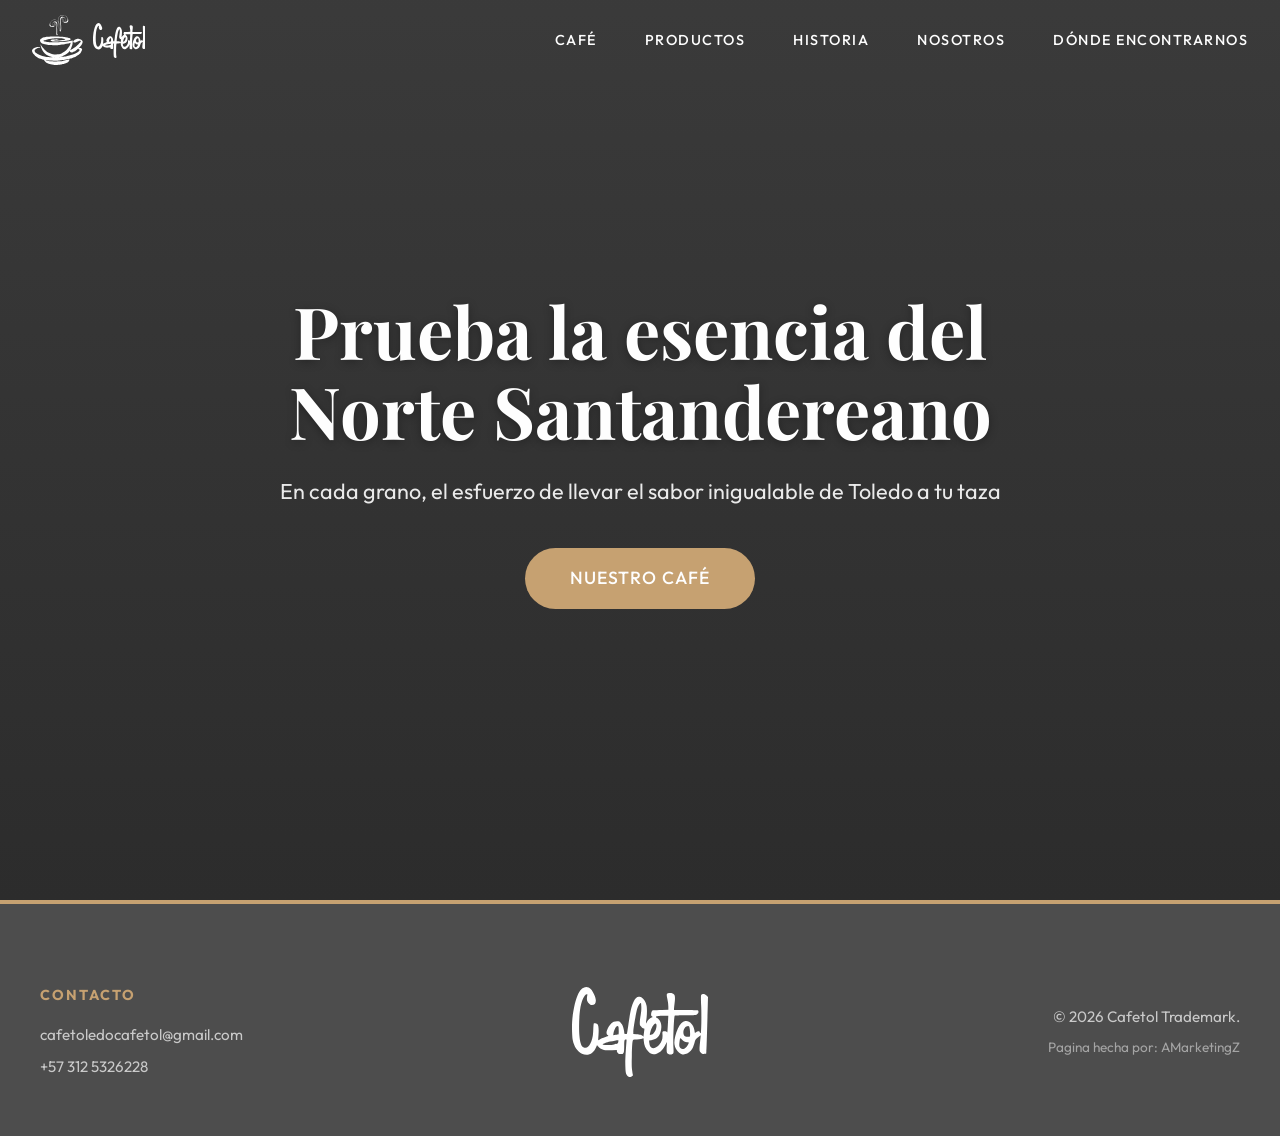
==== commit e3be5c5b: "history ground up + fixes history structure remade from the ground up, and fixed mobile view in page" ====
--- a/index.html
+++ b/index.html
@@ -180,6 +180,7 @@
             </div>
             <div class="footer-col trademark-col">
                 <p>&copy; 2026 Cafetol Trademark.</p>
+                <p style="margin-top: 0.5rem; font-size: 0.85rem; opacity: 0.7;">Pagina hecha por: AMarketingZ</p>
             </div>
         </div>
     </footer>
--- a/styles.css
+++ b/styles.css
@@ -325,6 +325,8 @@
     color: var(--clr-white);
     padding: 5rem 2rem 3rem;
     border-top: 4px solid var(--clr-brown);
+    position: relative;
+    z-index: 10;
 }
 
 .footer-container {
